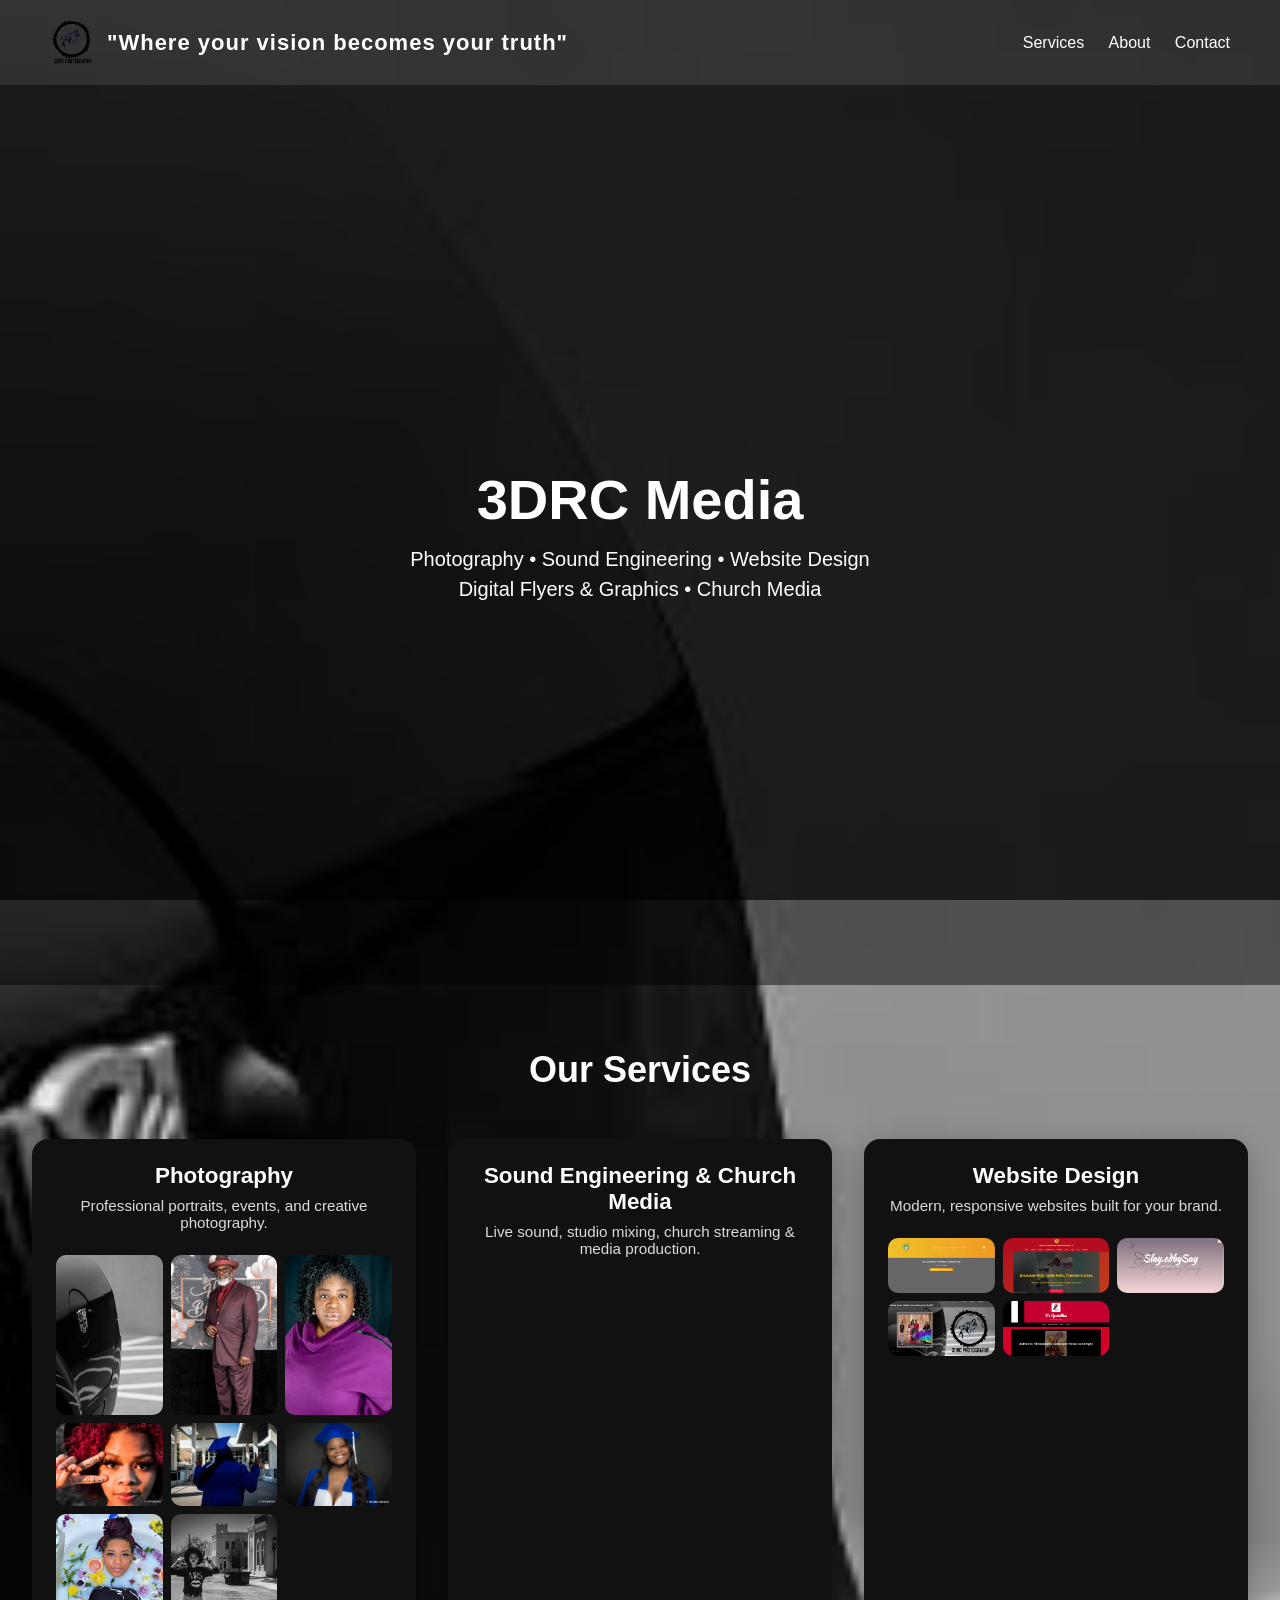
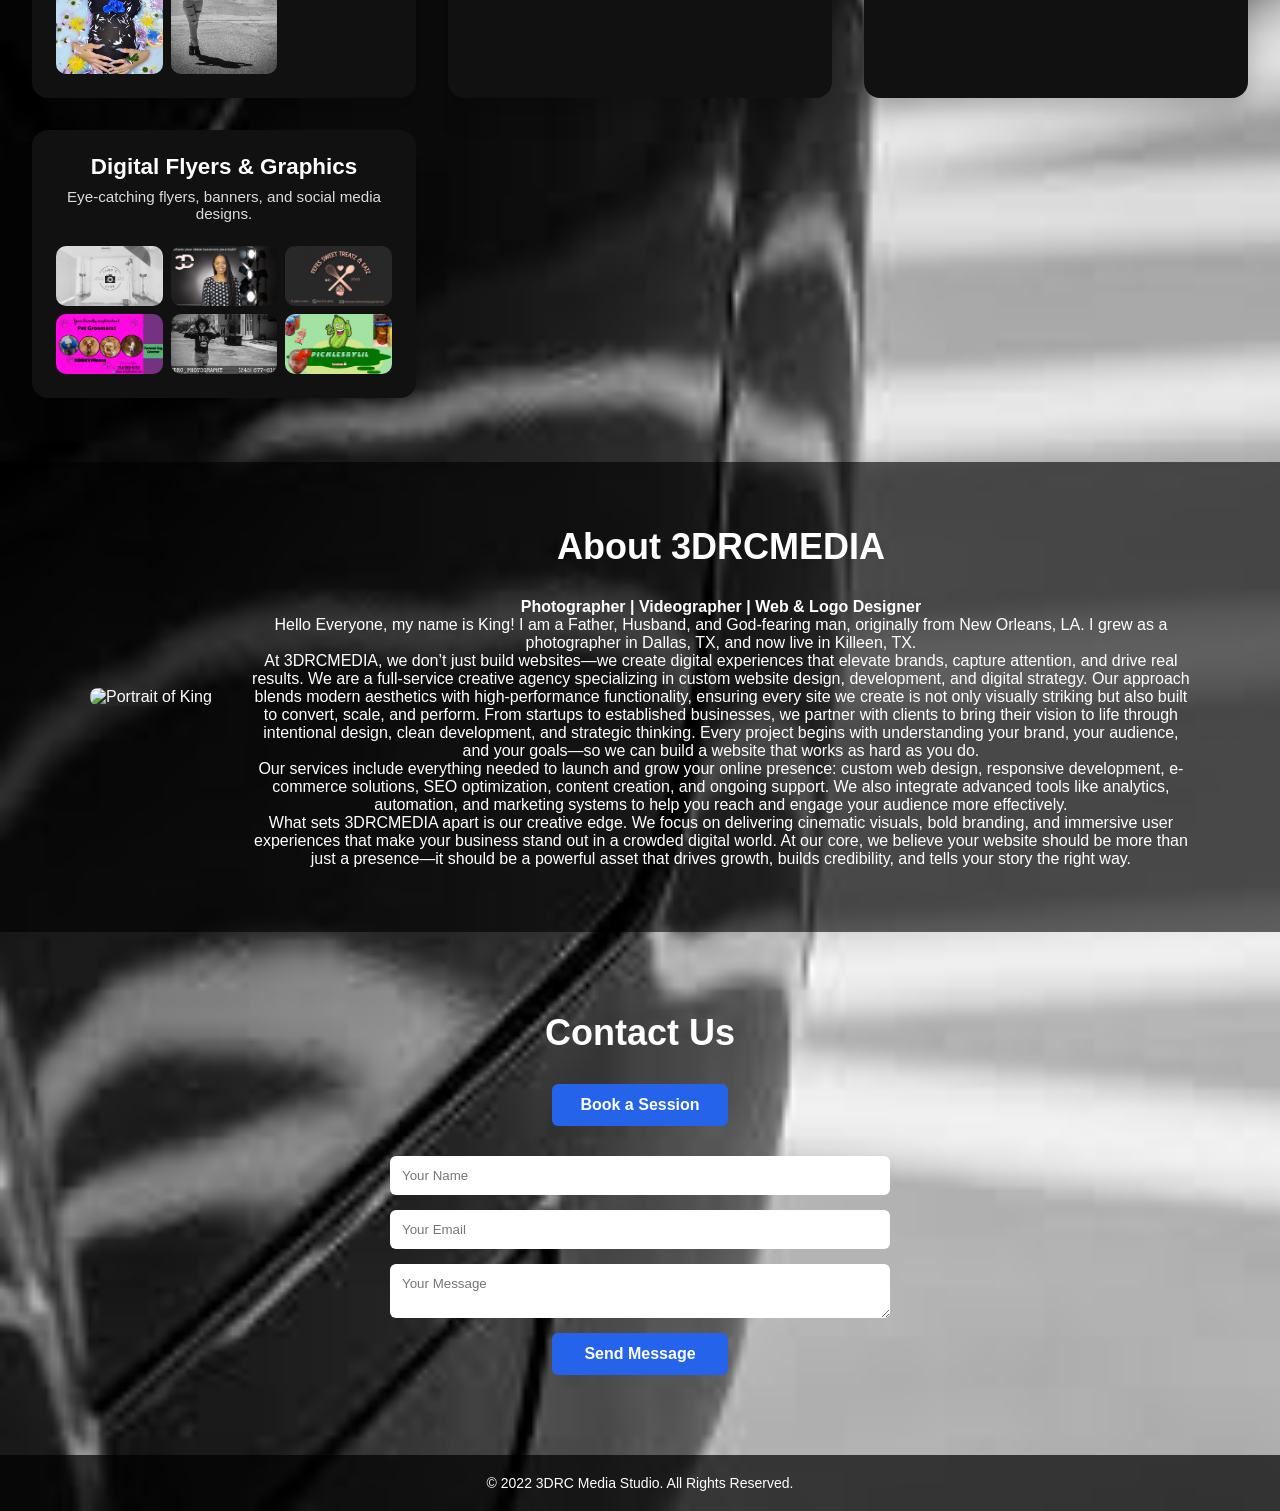
==== index.html @ e78cc1b3 "Update index.html" ====
<!DOCTYPE html>
<html lang="en">
<head>
    <meta charset="UTF-8">
    <meta name="viewport" content="width=device-width, initial-scale=1">
    <title>3DRC Media Studio</title>
    <link rel="stylesheet" href="style.css">
</head>

<!-- Image Lightbox -->
<div id="lightbox" class="lightbox">
  <span class="lightbox-close">&times;</span>
  <img id="lightbox-img" src="" alt="Expanded view">
</div>

<body>

    <!-- Overlay -->
    <div class="overlay"></div>

    <!-- Navigation -->
 <header>
    <div class="logo-container">
        <img src="logo.png" alt="3DRC Media Logo" class="logo-img">
        <span class="logo-text">"Where your vision becomes your truth"</span>
    </div>

    <nav>
        <a href="#services">Services</a>
        <a href="#about">About</a>
        <a href="#contact">Contact</a>
    </nav>
</header>

   <!-- Hero Section -->
<section class="hero">
    <video autoplay muted loop playsinline class="hero-video" preload="metadata">
        <source src="3DRC VID.mp4" type="video/mp4">
        Your browser does not support the video tag.
    </video>

    <div class="hero-overlay"></div>

    <div class="hero-content">
        <h1>3DRC Media</h1>
        <p>
            Photography • Sound Engineering • Website Design <br>
            Digital Flyers & Graphics • Church Media
        </p>
    </div>
</section>

<!-- Services -->
<section id="services" class="section">
  <h2>Our Services</h2>

  <div class="services-grid">

    <!-- Photography -->
    <div class="service-box">
      <div class="service-header">
        <h3>Photography</h3>
        <p>Professional portraits, events, and creative photography.</p>
      </div>

      <div class="image-grid">
        <img src="photo.jpg" alt="Photography Service">
        <img src="photo1.jpg" alt="Photography Service">
        <img src="photo2.jpg" alt="Photography Service">
        <img src="photo3.jpg" alt="Photography Service">
        <img src="photo4.jpg" alt="Photography Service">
        <img src="photo5.jpg" alt="Photography Service">
        <img src="photo6.JPG" alt="Photography Service">
		<img src="Photo8.jpg" alt="Photography Service">
      </div>
    </div>

    <!-- Sound Engineering & Church Media -->
    <div class="service-box">
      <div class="service-header">
        <h3>Sound Engineering & Church Media</h3>
        <p>Live sound, studio mixing, church streaming & media production.</p>
      </div>

      <div class="media-box">
        <video autoplay muted loop playsinline>
          <source src="Vid2.mp4" type="video/mp4">
        </video>
      </div>
    </div>

    <!-- Website Design -->
    <div class="service-box">
      <div class="service-header">
        <h3>Website Design</h3>
        <p>Modern, responsive websites built for your brand.</p>
      </div>

      <div class="image-grid">
        <img src="Website1.png" alt="Website Design">
        <img src="Website2.png" alt="Website Design">
        <img src="Website3.png" alt="Website Design">
        <img src="website4.png" alt="Website Design">
        <img src="website5.png" alt="Website Design">  
      </div>
    </div>

    <!-- Digital Flyers & Graphics -->
    <div class="service-box">
      <div class="service-header">
        <h3>Digital Flyers & Graphics</h3>
        <p>Eye-catching flyers, banners, and social media designs.</p>
      </div>

      <div class="image-grid">
        <img src="Digital Flyers1.png" alt="Graphic Design">
        <img src="Digital Flyers2.png" alt="Graphic Design">
        <img src="Digital Flyers3.png" alt="Graphic Design">
        <img src="Digital Flyers4.png" alt="Graphic Design">
        <img src="Digital Flyers5.jpg" alt="Graphic Design">
        <img src="pickles by lil.png" alt="Graphic Design">
      </div>
    </div>

  </div>
</section>

<!-- About -->
<section id="about" class="section dark about-section">
    <div class="about-container">
        
        <div class="about-image">
            <img src="About.JPG" alt="Portrait of King" />
        </div>

        <div class="about-text">
            <h2>About 3DRCMEDIA</h2>
            <p><strong>Photographer | Videographer | Web & Logo Designer</strong></p>

            <p>
                Hello Everyone, my name is King! I am a Father, Husband, and God-fearing man,
                originally from New Orleans, LA. I grew as a photographer in Dallas, TX, and
                now live in Killeen, TX.
            </p>

            <p>
                At 3DRCMEDIA, we don’t just build websites—we create digital experiences that elevate brands, capture attention, and drive real results.
				We are a full-service creative agency specializing in custom website design, development, and digital strategy.
				Our approach blends modern aesthetics with high-performance functionality, 
				ensuring every site we create is not only visually striking but also built to convert, scale, and perform.
				From startups to established businesses, we partner with clients to bring their vision to life through intentional design,
				clean development, and strategic thinking. Every project begins with understanding your brand, your audience,
				and your goals—so we can build a website that works as hard as you do.
            </p>

            <p>
                Our services include everything needed to launch and grow your online presence: custom web design,
				responsive development, e-commerce solutions, SEO optimization, content creation, and ongoing support.
				We also integrate advanced tools like analytics, automation, and marketing systems to help you reach and
				engage your audience more effectively.
            </p>

			<p>
				What sets 3DRCMEDIA apart is our creative edge. We focus on delivering cinematic visuals, bold branding,
				and immersive user experiences that make your business stand out in a crowded digital world.
				At our core, we believe your website should be more than just a presence—it should be a powerful asset that
				drives growth, builds credibility, and tells your story the right way.
			</p>
        </div>

    </div>
</section>

<!-- Contact -->
<section id="contact" class="section contact">
    <h2>Contact Us</h2>

    <div class="contact-cta">
        <a href="https://book.squareup.com/appointments/8m9jyjsjb2h04h/location/L7ZEB9W33T5AW/services"
           class="btn btn-blue">
            Book a Session
        </a>
    </div>

    <form action="https://formspree.io/f/xvzzgkko" method="POST" class="contact-form">
        <input type="text" name="name" placeholder="Your Name" required>
        <input type="email" name="email" placeholder="Your Email" required>
        <textarea name="message" placeholder="Your Message" required></textarea>
        <button type="submit" class="btn btn-blue submit-btn">Send Message</button>
    </form>
</section>

	
	<script>
  const lightbox = document.getElementById("lightbox");
  const lightboxImg = document.getElementById("lightbox-img");
  const closeBtn = document.querySelector(".lightbox-close");

  document.querySelectorAll(".image-grid img").forEach(img => {
    img.addEventListener("click", () => {
      lightbox.classList.add("active");
      lightboxImg.src = img.src;
    });
  });

  closeBtn.addEventListener("click", () => {
    lightbox.classList.remove("active");
  });

  lightbox.addEventListener("click", e => {
    if (e.target !== lightboxImg) {
      lightbox.classList.remove("active");
    }
  });
</script>


    <footer>
        © 2022 3DRC Media Studio. All Rights Reserved.
    </footer>

</body>
</html>
---- style.css ----
* {
    margin: 0;
    padding: 0;
    box-sizing: border-box;
    font-family: 'Arial', sans-serif;
}

body {
    background: url("photo.jpg") no-repeat center center/cover;
    color: #fff;
    min-height: 100vh;
    position: relative;
}

/* Dark overlay */
.overlay {
    position: fixed;
    inset: 0;
    background: rgba(0, 0, 0, 0.65);
    z-index: -1;
}

/* Header */
header {
    display: flex;
    justify-content: space-between;
    align-items: center;
    padding: 20px 50px;
}

.logo-container {
    display: flex;
    align-items: center;
    gap: 12px;
}

.logo-img {
    width: 45px;
    height: auto;
}

.logo-text {
    font-size: 22px;
    font-weight: bold;
    letter-spacing: 1px;
    color: #fff;
}

nav a {
    margin-left: 20px;
    color: #fff;
    text-decoration: none;
    font-size: 16px;
}

nav a:hover {
    color: #f0c040;
}

/* Hero */
.hero {
    position: relative;
    width: 100%;
    height: 100vh;
    overflow: hidden;
}

.hero-video {
    position: absolute;
    top: 50%;
    left: 50%;
    width: 75%;
    height: 80%;
    object-fit: cover;
    transform: translate(-50%, -50%);
}

/* Dark overlay for readability */
.hero-overlay {
    position: absolute;
    inset: 0;
    background: rgba(0, 0, 0, 0.45);
    z-index: 1;
}

.hero-content {
    position: relative;
    z-index: 2;
    height: 100%;
    display: flex;
    flex-direction: column;
    justify-content: center;
    align-items: center;
    text-align: center;
    color: #ffffff;
    padding: 0 20px;
}

/* Typography scaling for mobile */
.hero-content h1 {
    font-size: clamp(2rem, 5vw, 3.5rem);
    margin-bottom: 12px;
}

.hero-content p {
    font-size: clamp(1rem, 3.5vw, 1.25rem);
    line-height: 1.5;
}

/* Mobile optimization */
@media (max-width: 768px) {
    .hero {
        height: 40vh;
    }

    .hero-video {
        height: 90%;
        width: 90%;
        object-fit: cover;
    }
}


/* Sections */
.section {
    padding: 80px 50px;
    text-align: center;
}

.section h2 {
    font-size: 36px;
    margin-bottom: 30px;
}

.dark {
    background: rgba(0, 0, 0, 0.6);
}


/* Service Card */
.section {
  padding: 4rem 2rem;
}

#services h2 {
  text-align: center;
  margin-bottom: 3rem;
}

.services-grid {
  display: grid;
  grid-template-columns: repeat(auto-fit, minmax(320px, 1fr));
  gap: 2rem;
}

.service-box {
  background: #111;
  border-radius: 16px;
  padding: 1.5rem;
  box-shadow: 0 10px 30px rgba(0,0,0,0.25);
  display: flex;
  flex-direction: column;
  gap: 1.5rem;
}

.service-header h3 {
  margin: 0;
  font-size: 1.4rem;
}

.service-header p {
  margin-top: 0.5rem;
  font-size: 0.95rem;
  opacity: 0.85;
}

/* Image Grid */
.image-grid {
  display: grid;
  grid-template-columns: repeat(auto-fill, minmax(90px, 1fr));
  gap: 0.5rem;
}

.image-grid img {
  width: 100%;
  height: 100%;
  object-fit: cover;
  border-radius: 10px;
}

.service-box {
  transition: transform 0.35s ease, box-shadow 0.35s ease;
}

.service-box:hover {
  transform: translateY(-8px);
  box-shadow: 0 20px 45px rgba(0,0,0,0.45);
}
.image-grid img {
  transition: transform 0.4s ease, filter 0.4s ease;
}

.image-grid img:hover {
  transform: scale(1.08);
  filter: brightness(1.1);
}

/* Video / Media */
.media-box video {
  width: 100%;
  border-radius: 12px;
  object-fit: cover;
}

.about-container {
    display: flex;
    gap: 40px;
    align-items: center;
    max-width: 1100px;
    margin: auto;
}

.about-image img {
    width: 280px;
    border-radius: 8px;
    box-shadow: 0 10px 25px rgba(0,0,0,0.3);
}

.about-text {
    flex: 1;
}

@media (max-width: 768px) {
    .about-container {
        flex-direction: column;
        text-align: center;
    }
}

/* Contact */
.contact-cta {
    text-align: center;
    margin: 20px 0 30px;
}

.btn {
    text-decoration: none;
    font-weight: 600;
    border-radius: 6px;
    transition: all 0.3s ease;
}

.btn-blue {
    background-color: #2563eb; /* blue */
    color: #ffffff;
    padding: 12px 28px; /* medium size */
    font-size: 16px;
    display: inline-block;
}

.btn-blue:hover {
    background-color: #1e40af; /* darker blue */
    transform: translateY(-2px);
    box-shadow: 0 8px 20px rgba(37, 99, 235, 0.3);
}

form {
    max-width: 500px;
    margin: auto;
    display: flex;
    flex-direction: column;
}

input, textarea {
    padding: 12px;
    margin-bottom: 15px;
    border-radius: 6px;
    border: none;
}

button {
    padding: 12px;
    border: none;
    border-radius: 6px;
    background: #f0c040;
    font-weight: bold;
    cursor: pointer;
}
@media (min-width: 768px) {
    .contact {
        padding: 80px 20px;
    }

    .submit-btn {
        width: auto;
        align-self: center;
        padding: 12px 32px;
    }

/* Footer */
footer {
    text-align: center;
    padding: 20px;
    background: rgba(0, 0, 0, 0.7);
    font-size: 14px;
}

/* Responsive */
@media (max-width: 768px) {
    .hero h1 {
        font-size: 38px;
    }

    header {
        flex-direction: column;
    }

    nav {
        margin-top: 10px;
    }
}
/* Lightbox Overlay */
.lightbox {
  position: fixed;
  inset: 0;
  background: rgba(0, 0, 0, 0.85);
  display: flex;
  align-items: center;
  justify-content: center;
  opacity: 0;
  pointer-events: none;
  transition: opacity 0.3s ease;
  z-index: 9999;
}

/* Show Lightbox */
.lightbox.active {
  opacity: 1;
  pointer-events: auto;
}

/* Image */
.lightbox img {
  max-width: 90%;
  max-height: 90%;
  border-radius: 14px;
  box-shadow: 0 30px 60px rgba(0,0,0,0.6);
  animation: zoomIn 0.35s ease;
}

/* Close Button */
.lightbox-close {
  position: absolute;
  top: 25px;
  right: 35px;
  font-size: 2.5rem;
  color: white;
  cursor: pointer;
  user-select: none;
}

/* Animation */
@keyframes zoomIn {
  from {
    transform: scale(0.85);
    opacity: 0;
  }
  to {
    transform: scale(1);
    opacity: 1;
  }
}

/* Make images clickable */
.image-grid img {
  cursor: pointer;
}
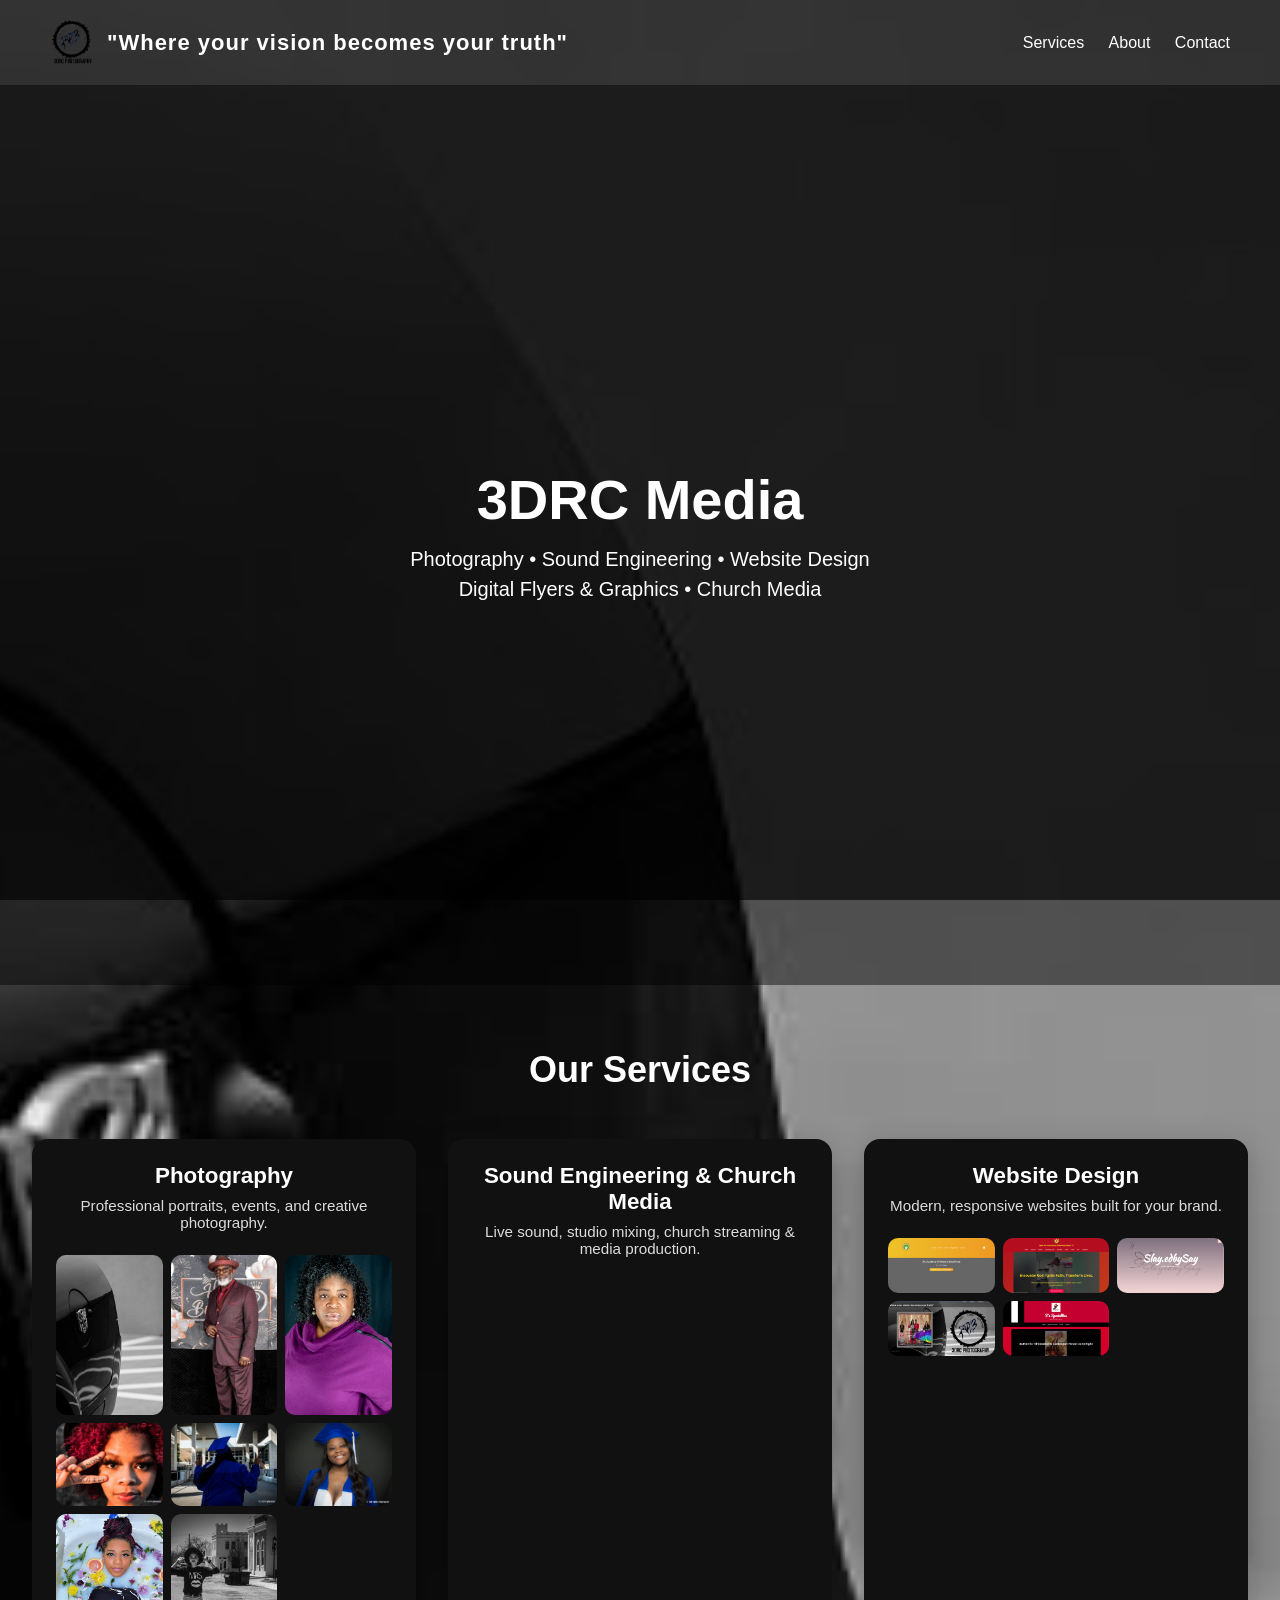
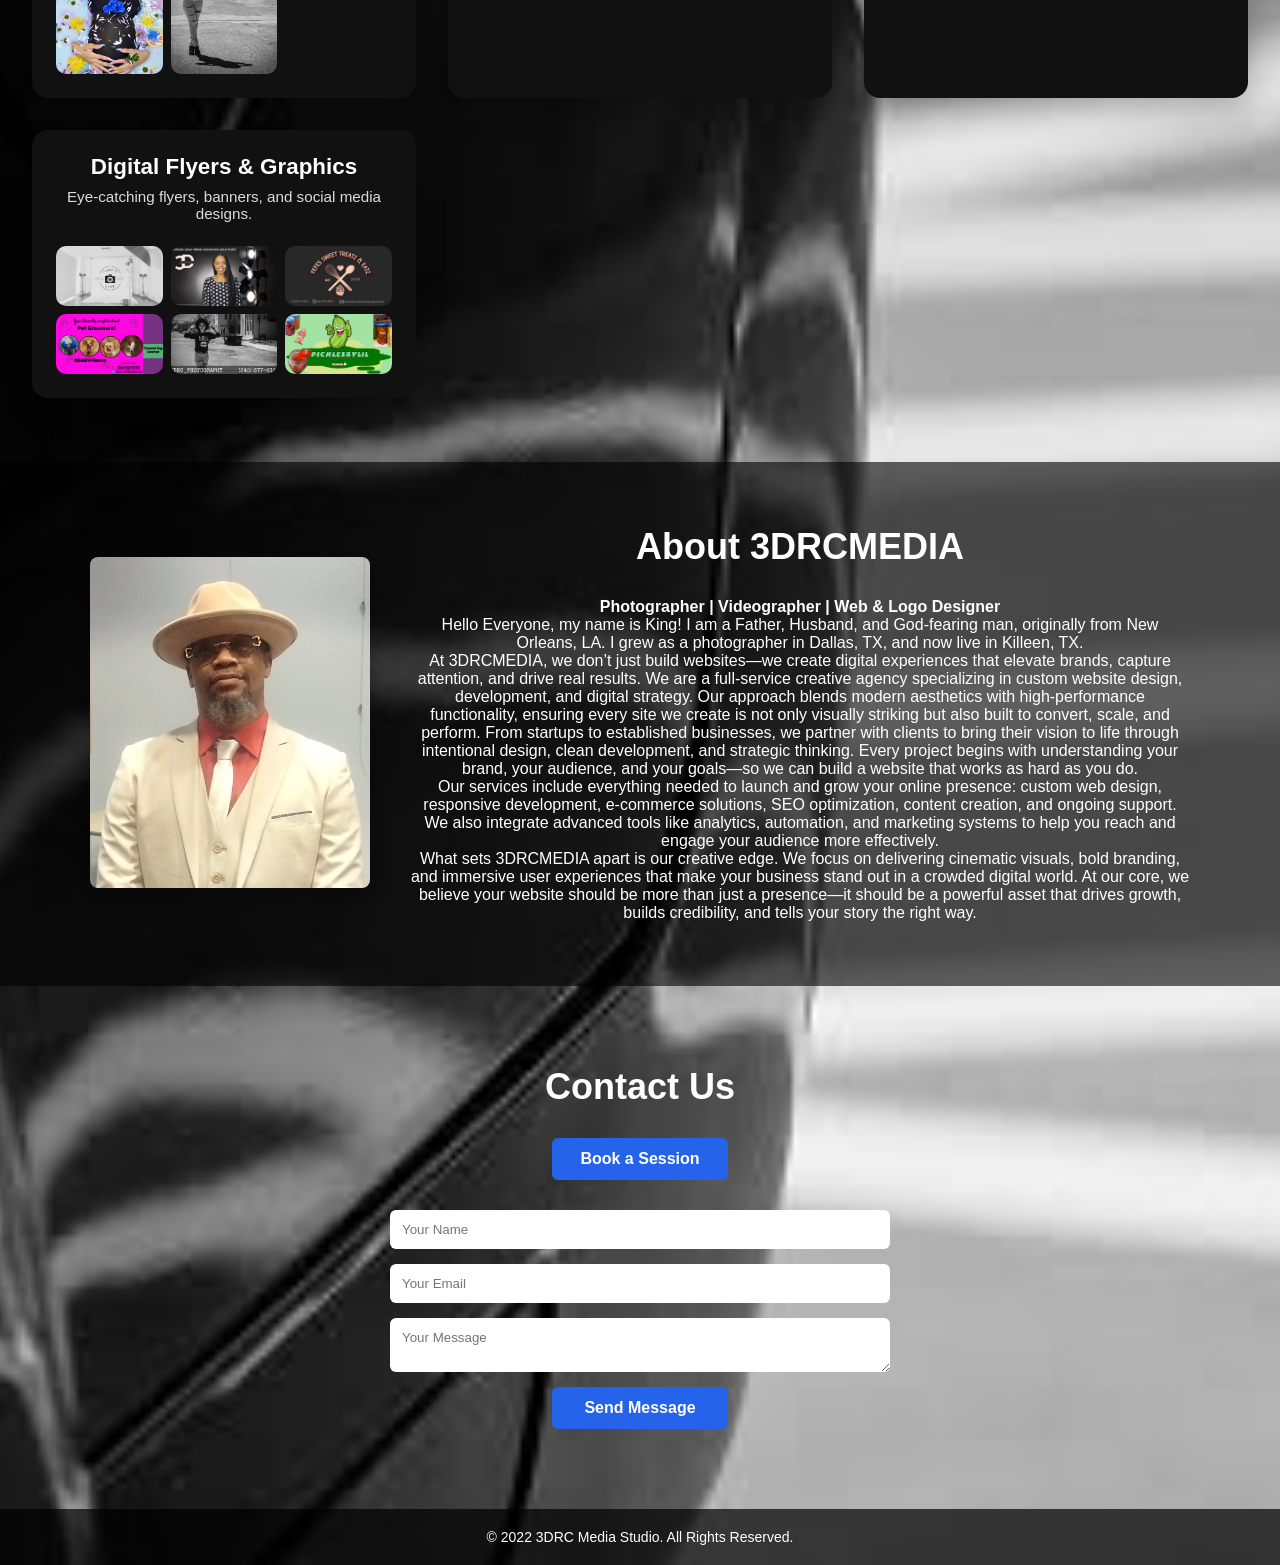
==== commit 43c71f68: "Update index.html" ====
--- a/index.html
+++ b/index.html
@@ -130,7 +130,7 @@
     <div class="about-container">
         
         <div class="about-image">
-            <img src="About.JPG" alt="Portrait of King" />
+            <img src="About.jpg" alt="Portrait of King" />
         </div>
 
         <div class="about-text">
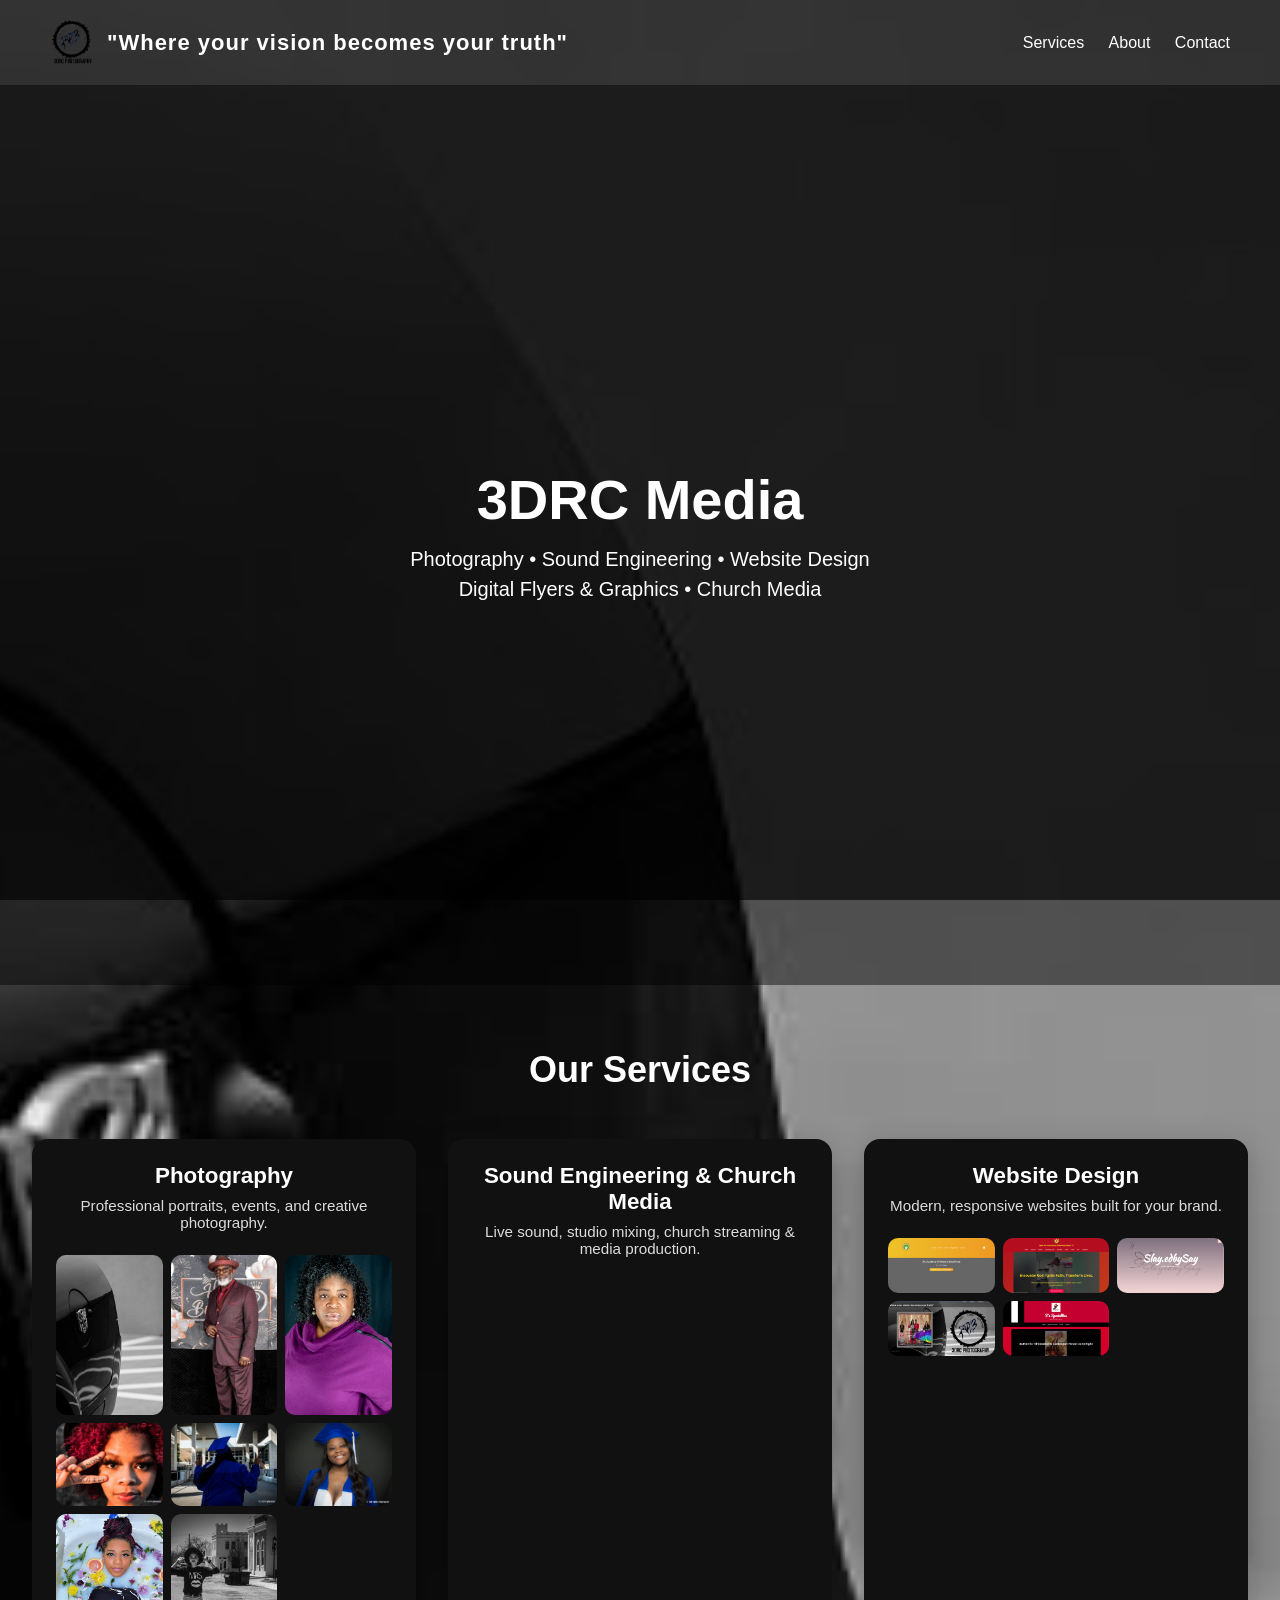
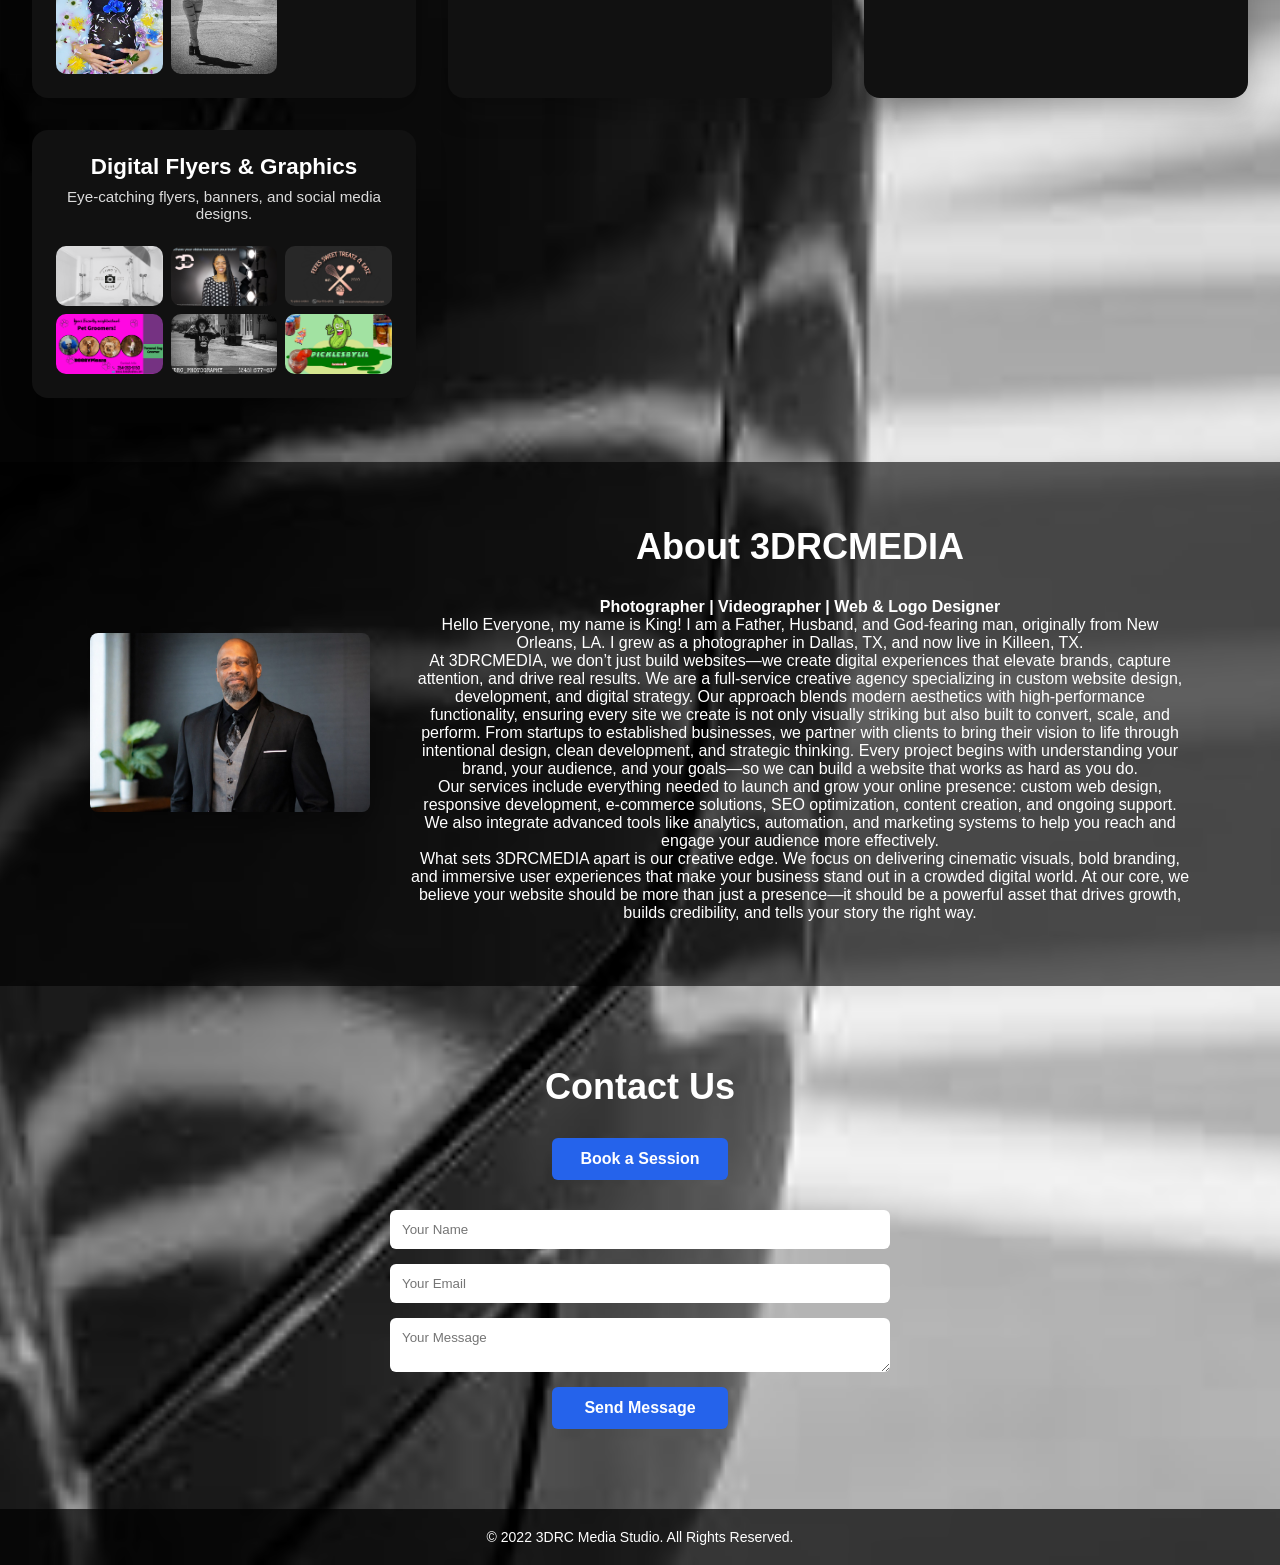
==== commit 02e1d42a: "Update index.html" ====
--- a/index.html
+++ b/index.html
@@ -130,7 +130,7 @@
     <div class="about-container">
         
         <div class="about-image">
-            <img src="About.jpg" alt="Portrait of King" />
+            <img src="About.jpg" alt="Portrait" />
         </div>
 
         <div class="about-text">
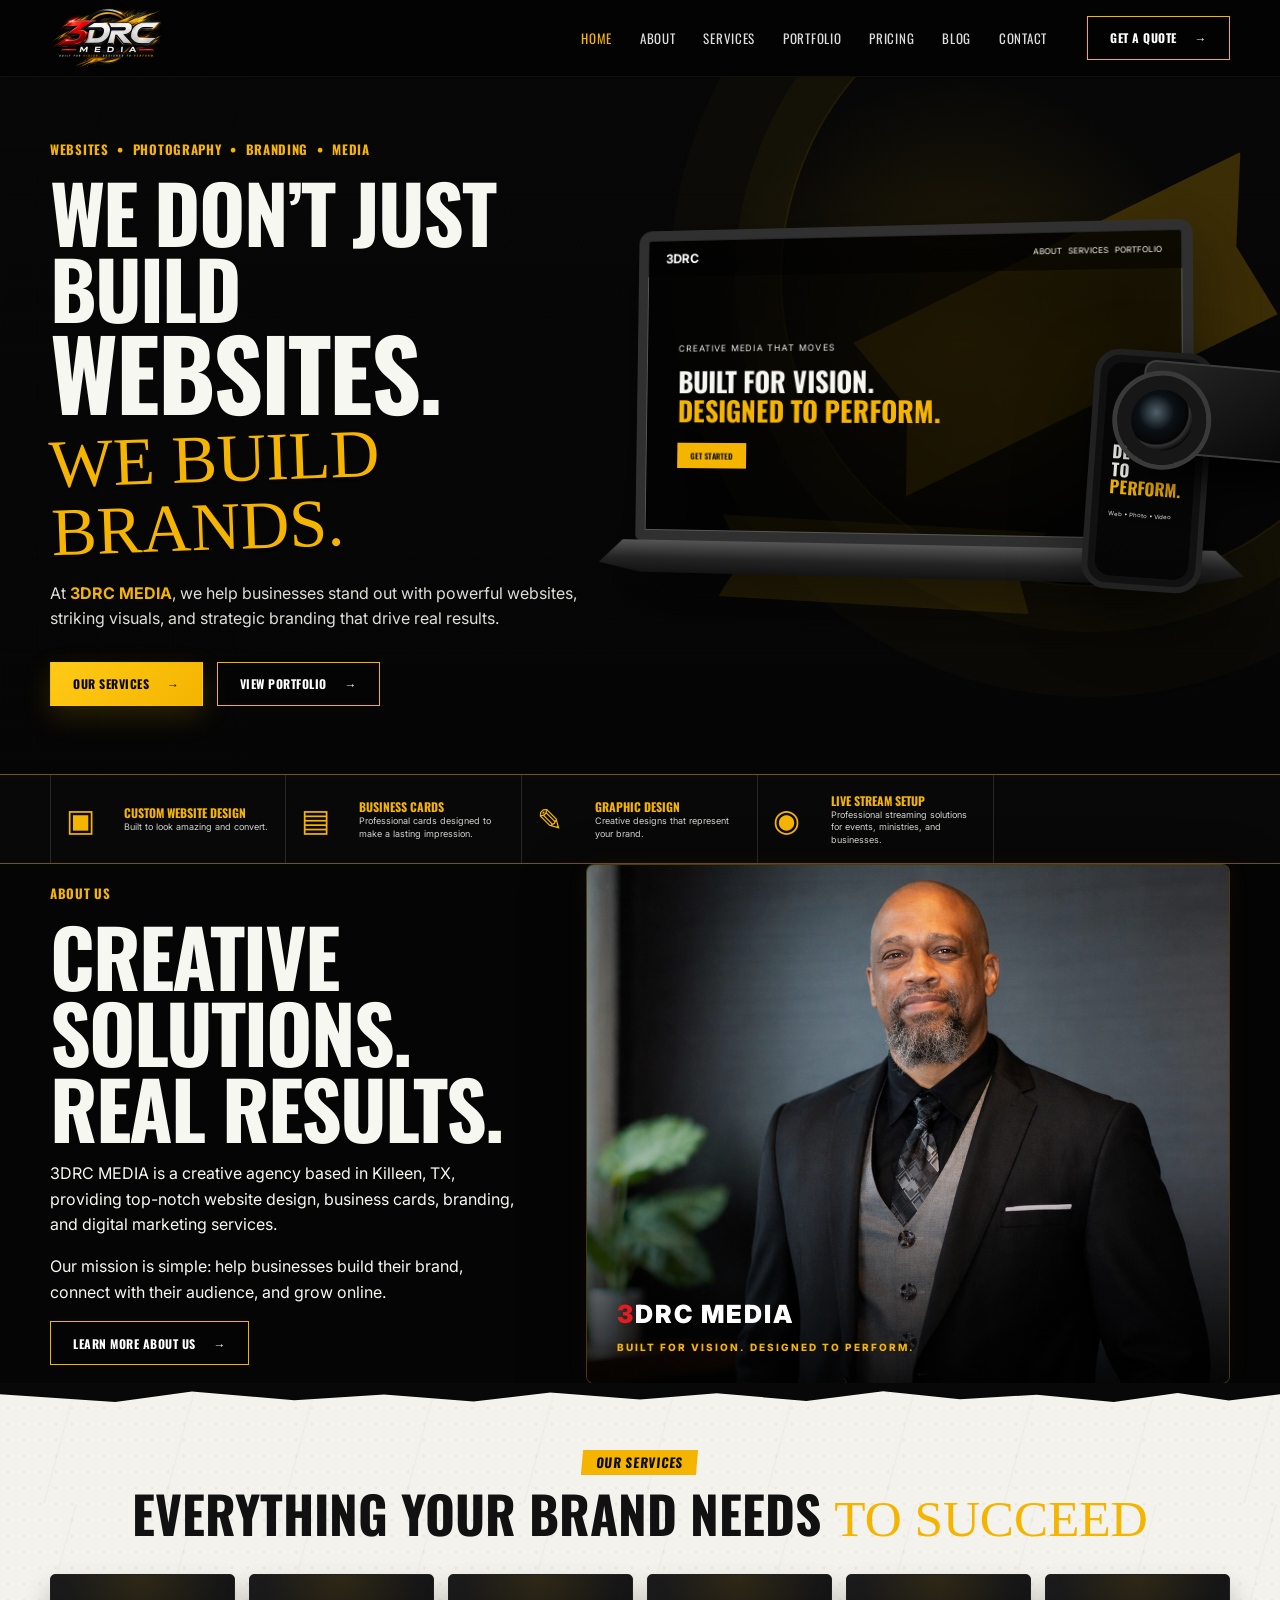
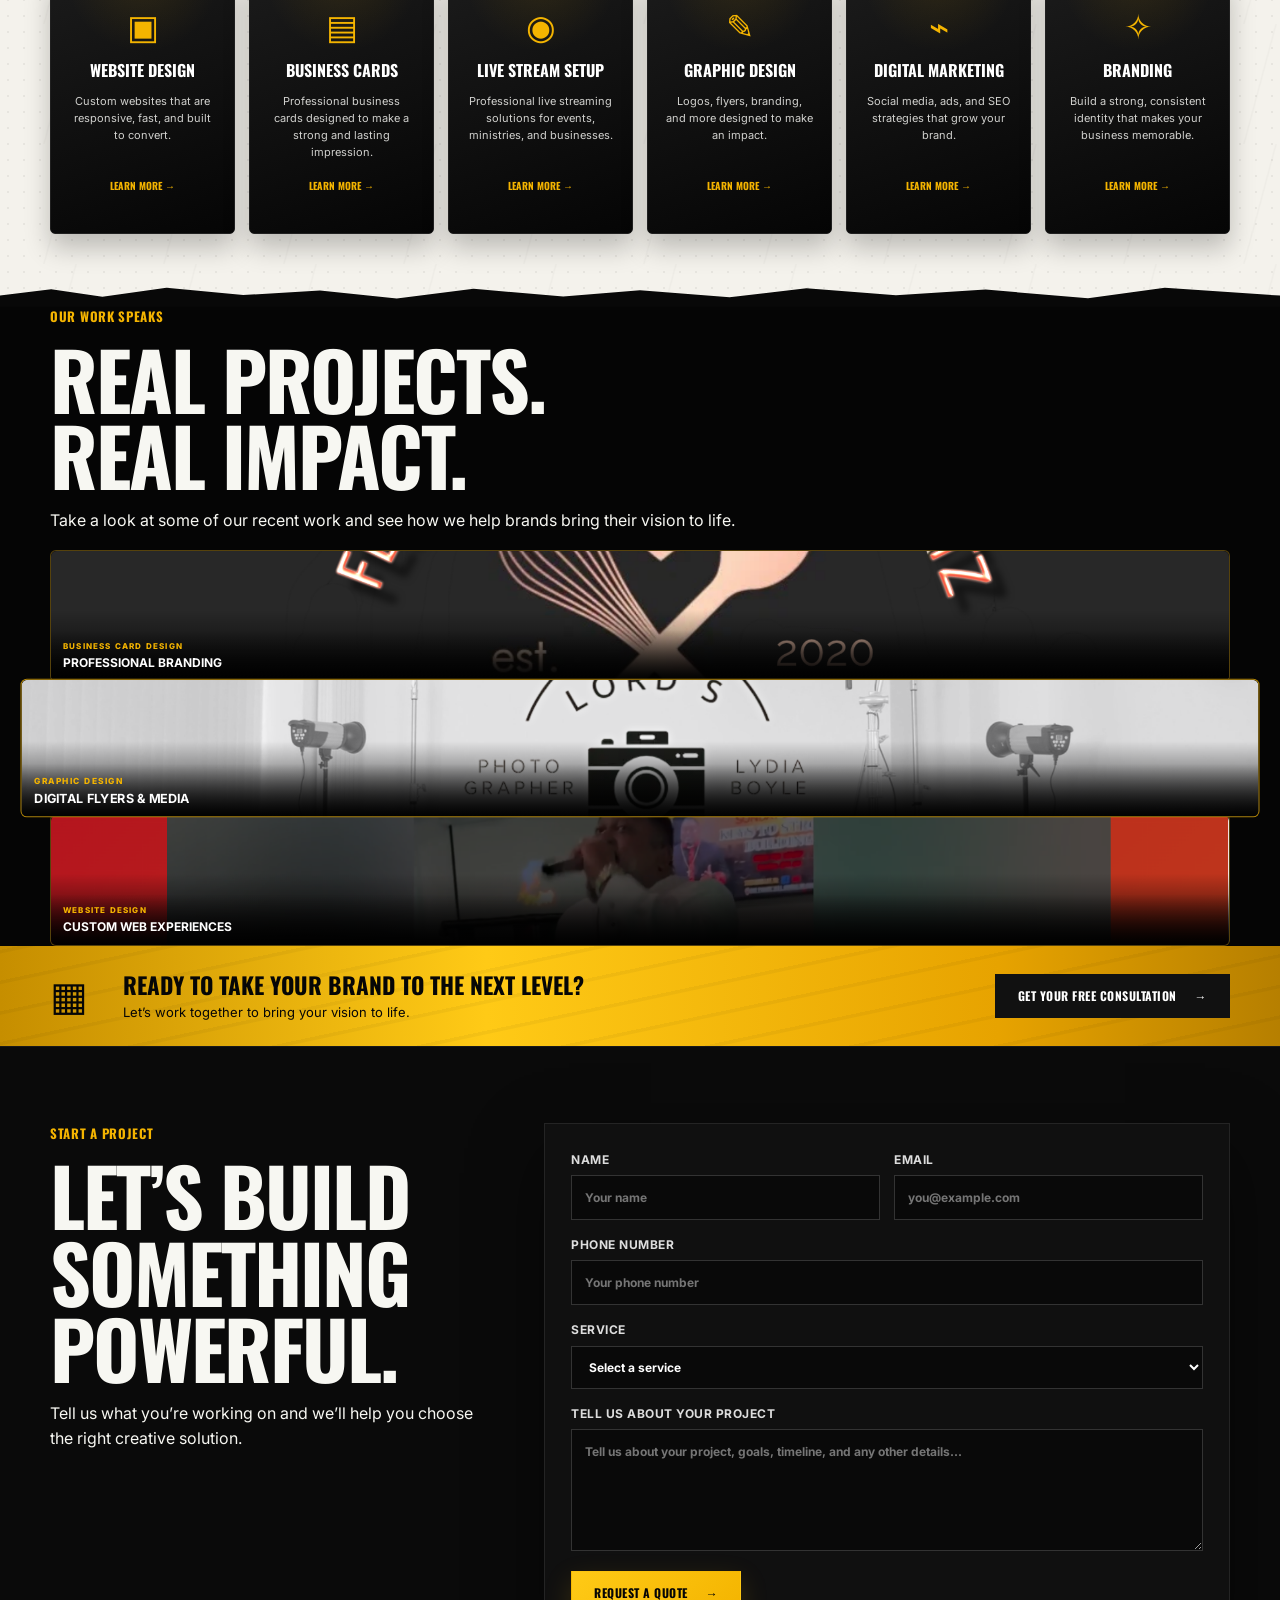
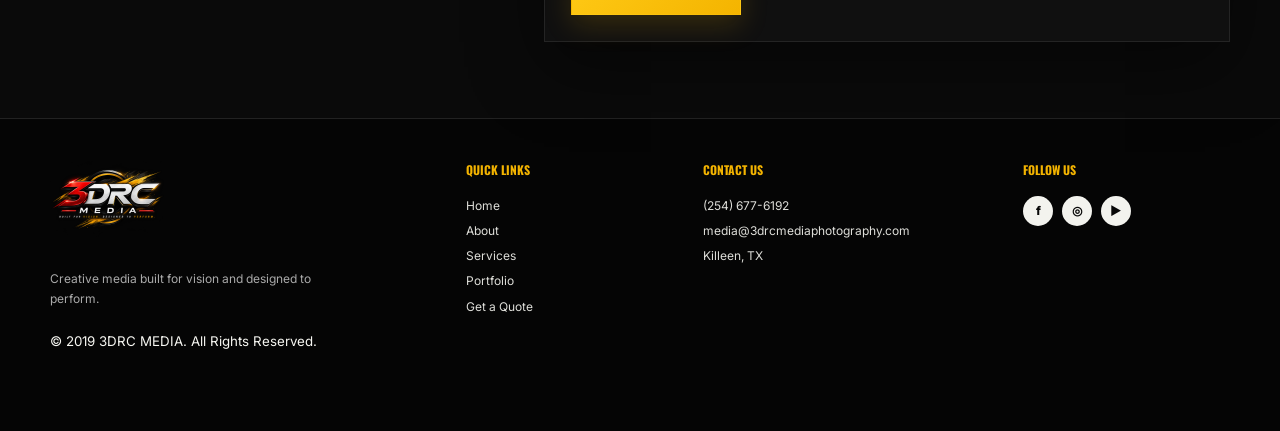
==== commit 48e3a4bb: "Add files via upload" ====
--- a/index.html
+++ b/index.html
@@ -1,228 +1,531 @@
-<!DOCTYPE html>
-<html lang="en">
-<head>
-    <meta charset="UTF-8">
-    <meta name="viewport" content="width=device-width, initial-scale=1">
-    <title>3DRC Media Studio</title>
-    <link rel="stylesheet" href="style.css">
-</head>
-
-<!-- Image Lightbox -->
-<div id="lightbox" class="lightbox">
-  <span class="lightbox-close">&times;</span>
-  <img id="lightbox-img" src="" alt="Expanded view">
-</div>
-
-<body>
-
-    <!-- Overlay -->
-    <div class="overlay"></div>
-
-    <!-- Navigation -->
- <header>
-    <div class="logo-container">
-        <img src="logo.png" alt="3DRC Media Logo" class="logo-img">
-        <span class="logo-text">"Where your vision becomes your truth"</span>
-    </div>
-
-    <nav>
-        <a href="#services">Services</a>
-        <a href="#about">About</a>
-        <a href="#contact">Contact</a>
-    </nav>
-</header>
-
-   <!-- Hero Section -->
-<section class="hero">
-    <video autoplay muted loop playsinline class="hero-video" preload="metadata">
-        <source src="3DRC VID.mp4" type="video/mp4">
-        Your browser does not support the video tag.
-    </video>
-
-    <div class="hero-overlay"></div>
-
-    <div class="hero-content">
-        <h1>3DRC Media</h1>
-        <p>
-            Photography • Sound Engineering • Website Design <br>
-            Digital Flyers & Graphics • Church Media
-        </p>
-    </div>
-</section>
-
-<!-- Services -->
-<section id="services" class="section">
-  <h2>Our Services</h2>
-
-  <div class="services-grid">
-
-    <!-- Photography -->
-    <div class="service-box">
-      <div class="service-header">
-        <h3>Photography</h3>
-        <p>Professional portraits, events, and creative photography.</p>
-      </div>
-
-      <div class="image-grid">
-        <img src="photo.jpg" alt="Photography Service">
-        <img src="photo1.jpg" alt="Photography Service">
-        <img src="photo2.jpg" alt="Photography Service">
-        <img src="photo3.jpg" alt="Photography Service">
-        <img src="photo4.jpg" alt="Photography Service">
-        <img src="photo5.jpg" alt="Photography Service">
-        <img src="photo6.JPG" alt="Photography Service">
-		<img src="Photo8.jpg" alt="Photography Service">
-      </div>
-    </div>
-
-    <!-- Sound Engineering & Church Media -->
-    <div class="service-box">
-      <div class="service-header">
-        <h3>Sound Engineering & Church Media</h3>
-        <p>Live sound, studio mixing, church streaming & media production.</p>
-      </div>
-
-      <div class="media-box">
-        <video autoplay muted loop playsinline>
-          <source src="Vid2.mp4" type="video/mp4">
-        </video>
-      </div>
-    </div>
-
-    <!-- Website Design -->
-    <div class="service-box">
-      <div class="service-header">
-        <h3>Website Design</h3>
-        <p>Modern, responsive websites built for your brand.</p>
-      </div>
-
-      <div class="image-grid">
-        <img src="Website1.png" alt="Website Design">
-        <img src="Website2.png" alt="Website Design">
-        <img src="Website3.png" alt="Website Design">
-        <img src="website4.png" alt="Website Design">
-        <img src="website5.png" alt="Website Design">  
-      </div>
-    </div>
-
-    <!-- Digital Flyers & Graphics -->
-    <div class="service-box">
-      <div class="service-header">
-        <h3>Digital Flyers & Graphics</h3>
-        <p>Eye-catching flyers, banners, and social media designs.</p>
-      </div>
-
-      <div class="image-grid">
-        <img src="Digital Flyers1.png" alt="Graphic Design">
-        <img src="Digital Flyers2.png" alt="Graphic Design">
-        <img src="Digital Flyers3.png" alt="Graphic Design">
-        <img src="Digital Flyers4.png" alt="Graphic Design">
-        <img src="Digital Flyers5.jpg" alt="Graphic Design">
-        <img src="pickles by lil.png" alt="Graphic Design">
-      </div>
-    </div>
-
-  </div>
-</section>
-
-<!-- About -->
-<section id="about" class="section dark about-section">
-    <div class="about-container">
-        
-        <div class="about-image">
-            <img src="About.jpg" alt="Portrait" />
-        </div>
-
-        <div class="about-text">
-            <h2>About 3DRCMEDIA</h2>
-            <p><strong>Photographer | Videographer | Web & Logo Designer</strong></p>
-
-            <p>
-                Hello Everyone, my name is King! I am a Father, Husband, and God-fearing man,
-                originally from New Orleans, LA. I grew as a photographer in Dallas, TX, and
-                now live in Killeen, TX.
-            </p>
-
-            <p>
-                At 3DRCMEDIA, we don’t just build websites—we create digital experiences that elevate brands, capture attention, and drive real results.
-				We are a full-service creative agency specializing in custom website design, development, and digital strategy.
-				Our approach blends modern aesthetics with high-performance functionality, 
-				ensuring every site we create is not only visually striking but also built to convert, scale, and perform.
-				From startups to established businesses, we partner with clients to bring their vision to life through intentional design,
-				clean development, and strategic thinking. Every project begins with understanding your brand, your audience,
-				and your goals—so we can build a website that works as hard as you do.
-            </p>
-
-            <p>
-                Our services include everything needed to launch and grow your online presence: custom web design,
-				responsive development, e-commerce solutions, SEO optimization, content creation, and ongoing support.
-				We also integrate advanced tools like analytics, automation, and marketing systems to help you reach and
-				engage your audience more effectively.
-            </p>
-
-			<p>
-				What sets 3DRCMEDIA apart is our creative edge. We focus on delivering cinematic visuals, bold branding,
-				and immersive user experiences that make your business stand out in a crowded digital world.
-				At our core, we believe your website should be more than just a presence—it should be a powerful asset that
-				drives growth, builds credibility, and tells your story the right way.
-			</p>
-        </div>
-
-    </div>
-</section>
-
-<!-- Contact -->
-<section id="contact" class="section contact">
-    <h2>Contact Us</h2>
-
-    <div class="contact-cta">
-        <a href="https://book.squareup.com/appointments/8m9jyjsjb2h04h/location/L7ZEB9W33T5AW/services"
-           class="btn btn-blue">
-            Book a Session
-        </a>
-    </div>
-
-    <form action="https://formspree.io/f/xvzzgkko" method="POST" class="contact-form">
-        <input type="text" name="name" placeholder="Your Name" required>
-        <input type="email" name="email" placeholder="Your Email" required>
-        <textarea name="message" placeholder="Your Message" required></textarea>
-        <button type="submit" class="btn btn-blue submit-btn">Send Message</button>
-    </form>
-</section>
-
-	
-	<script>
-  const lightbox = document.getElementById("lightbox");
-  const lightboxImg = document.getElementById("lightbox-img");
-  const closeBtn = document.querySelector(".lightbox-close");
-
-  document.querySelectorAll(".image-grid img").forEach(img => {
-    img.addEventListener("click", () => {
-      lightbox.classList.add("active");
-      lightboxImg.src = img.src;
-    });
-  });
-
-  closeBtn.addEventListener("click", () => {
-    lightbox.classList.remove("active");
-  });
-
-  lightbox.addEventListener("click", e => {
-    if (e.target !== lightboxImg) {
-      lightbox.classList.remove("active");
-    }
-  });
-</script>
-
-
-    <footer>
-        © 2022 3DRC Media Studio. All Rights Reserved.
-    </footer>
-
-</body>
-</html>
-
-
-
-
-
+<!DOCTYPE html>
+<html lang="en">
+<head>
+  <meta charset="UTF-8" />
+  <meta name="viewport" content="width=device-width, initial-scale=1.0" />
+  <meta name="description" content="3DRC Media — Website Design, Photography, Videography, Branding, Graphic Design and Digital Marketing in Killeen, Texas." />
+  <title>3DRC Media | Creative Solutions. Real Results.</title>
+  <link rel="preconnect" href="https://fonts.googleapis.com">
+  <link rel="preconnect" href="https://fonts.gstatic.com" crossorigin>
+  <link href="https://fonts.googleapis.com/css2?family=Inter:wght@400;500;600;700;800&family=Oswald:wght@500;600;700&family=Permanent+Marker&display=swap" rel="stylesheet">
+  <link rel="stylesheet" href="style.css" />
+</head>
+<body>
+  <header class="site-header" id="top">
+    <div class="container nav-wrap">
+      <a class="brand" href="#top" aria-label="3DRC Media Home">
+        <img class="brand-logo" src="3drc-logo.png" alt="3DRC Media — Built for Vision. Designed to Perform.">
+      </a>
+
+      <button class="menu-toggle" aria-label="Toggle navigation" aria-expanded="false">
+        <span></span><span></span><span></span>
+      </button>
+
+      <nav class="main-nav" aria-label="Primary navigation">
+        <a class="active" href="#top">Home</a>
+        <a href="#about">About</a>
+        <a href="#services">Services</a>
+        <a href="#portfolio">Portfolio</a>
+        <a href="#pricing">Pricing</a>
+        <a href="#blog">Blog</a>
+        <a href="#contact">Contact</a>
+      </nav>
+
+      <a class="btn btn-outline nav-cta" href="#contact">Get a Quote <span>→</span></a>
+    </div>
+  </header>
+
+  <main>
+    <section class="hero">
+      <div class="hero-noise"></div>
+      <div class="container hero-grid">
+        <div class="hero-copy">
+          <div class="eyebrow">Websites <span>•</span> Photography <span>•</span> Branding <span>•</span> Media</div>
+          <h1>We Don’t Just Build <span>Websites.</span></h1>
+          <div class="script-heading">We Build Brands.</div>
+          <p>At <strong>3DRC MEDIA</strong>, we help businesses stand out with powerful websites, striking visuals, and strategic branding that drive real results.</p>
+          <div class="hero-actions">
+            <a class="btn btn-gold" href="#services">Our Services <span>→</span></a>
+            <a class="btn btn-outline" href="#portfolio">View Portfolio <span>→</span></a>
+          </div>
+        </div>
+
+        <div class="hero-showcase" aria-label="3DRC media website mockup">
+          <div class="gold-splash splash-one"></div>
+          <div class="gold-splash splash-two"></div>
+          <div class="device laptop">
+            <div class="screen">
+              <div class="screen-nav"><b>3DRC</b><span>About &nbsp; Services &nbsp; Portfolio</span></div>
+              <div class="screen-copy">
+                <small>CREATIVE MEDIA THAT MOVES</small>
+                <strong>BUILT FOR VISION.<br><em>DESIGNED TO PERFORM.</em></strong>
+                <a href="#contact">GET STARTED</a>
+              </div>
+            </div>
+            <div class="keyboard"></div>
+          </div>
+          <div class="device phone">
+            <div class="phone-screen">
+              <small>3DRC MEDIA</small>
+              <strong>DESIGNED<br>TO <em>PERFORM.</em></strong>
+              <span>Web • Photo • Video</span>
+            </div>
+          </div>
+          <div class="camera-shape" aria-hidden="true">
+            <div class="camera-body"></div>
+            <div class="camera-lens"></div>
+          </div>
+        </div>
+      </div>
+    </section>
+
+    <section class="service-strip" aria-label="Core services">
+  <div class="container strip-grid">
+
+    <div class="strip-item">
+      <span class="icon">▣</span>
+      <div>
+        <strong>Custom Website Design</strong>
+        <small>Built to look amazing and convert.</small>
+      </div>
+    </div>
+
+    <div class="strip-item">
+      <span class="icon">▤</span>
+      <div>
+        <strong>Business Cards</strong>
+        <small>Professional cards designed to make a lasting impression.</small>
+      </div>
+    </div>
+
+    <div class="strip-item">
+      <span class="icon">✎</span>
+      <div>
+        <strong>Graphic Design</strong>
+        <small>Creative designs that represent your brand.</small>
+      </div>
+    </div>
+
+    <div class="strip-item">
+      <span class="icon">◉</span>
+      <div>
+        <strong>Live Stream Setup</strong>
+        <small>Professional streaming solutions for events, ministries, and businesses.</small>
+      </div>
+    </div>
+
+  </div>
+</section>
+
+    <section class="about section-dark" id="about">
+  <div class="container about-grid">
+
+    <div class="about-copy">
+      <div class="section-kicker">About Us</div>
+
+      <h2>
+        Creative Solutions.<br>
+        <span>Real Results.</span>
+      </h2>
+
+      <p>
+        3DRC MEDIA is a creative agency based in Killeen, TX,
+        providing top-notch website design, business cards,
+        branding, and digital marketing services.
+      </p>
+
+      <p>
+        Our mission is simple: help businesses build their brand,
+        connect with their audience, and grow online.
+      </p>
+
+      <a class="btn btn-outline" href="#contact">
+        Learn More About Us <span>→</span>
+      </a>
+    </div>
+
+    <div class="studio-card">
+      <img
+        src="About.jpg"
+        alt="3DRC Media"
+        class="about-image"
+      >
+
+      <div class="studio-overlay"></div>
+
+      <div class="about-image-badge">
+        <span>3DRC MEDIA</span>
+        <small>BUILT FOR VISION. DESIGNED TO PERFORM.</small>
+      </div>
+    </div>
+
+  </div>
+</section>
+
+   <section class="services paper-section" id="services">
+  <div class="container">
+
+    <div class="section-heading center">
+      <div class="section-kicker gold-tab">Our Services</div>
+      <h2>Everything Your Brand Needs <span>To Succeed</span></h2>
+    </div>
+
+    <div class="service-cards">
+
+      <article class="service-card">
+        <div class="service-icon">▣</div>
+        <h3>Website Design</h3>
+        <p>Custom websites that are responsive, fast, and built to convert.</p>
+        <a href="#contact">Learn More →</a>
+      </article>
+
+      <article class="service-card">
+        <div class="service-icon">▤</div>
+        <h3>Business Cards</h3>
+        <p>Professional business cards designed to make a strong and lasting impression.</p>
+        <a href="#contact">Learn More →</a>
+      </article>
+
+      <article class="service-card">
+        <div class="service-icon">◉</div>
+        <h3>Live Stream Setup</h3>
+        <p>Professional live streaming solutions for events, ministries, and businesses.</p>
+        <a href="#contact">Learn More →</a>
+      </article>
+
+      <article class="service-card">
+        <div class="service-icon">✎</div>
+        <h3>Graphic Design</h3>
+        <p>Logos, flyers, branding, and more designed to make an impact.</p>
+        <a href="#contact">Learn More →</a>
+      </article>
+
+      <article class="service-card">
+        <div class="service-icon">⌁</div>
+        <h3>Digital Marketing</h3>
+        <p>Social media, ads, and SEO strategies that grow your brand.</p>
+        <a href="#contact">Learn More →</a>
+      </article>
+
+      <article class="service-card">
+        <div class="service-icon">✧</div>
+        <h3>Branding</h3>
+        <p>Build a strong, consistent identity that makes your business memorable.</p>
+        <a href="#contact">Learn More →</a>
+      </article>
+
+    </div>
+  </div>
+</section>
+
+   <section class="portfolio section-dark" id="portfolio">
+  <div class="container portfolio-grid">
+
+    <div class="portfolio-copy">
+      <div class="section-kicker">Our Work Speaks</div>
+
+      <h2>
+        Real Projects.<br>
+        <span>Real Impact.</span>
+      </h2>
+
+      <p>
+        Take a look at some of our recent work and see how we help
+        brands bring their vision to life.
+      </p>
+    </div>
+
+    <div class="portfolio-showcase" aria-label="3DRC Media portfolio previews">
+
+      <!-- Business Card Design -->
+      <article class="portfolio-project">
+        <div class="portfolio-image">
+          <img
+            src="Business Cards.png"
+            alt="Sweet Treatz & Eatz business card design by 3DRC Media"
+            class="portfolio-clickable"
+          >
+          <div class="view-overlay">
+            <span>VIEW PROJECT +</span>
+          </div>
+        </div>
+
+        <div class="portfolio-label">
+          <span>BUSINESS CARD DESIGN</span>
+          <strong>Professional Branding</strong>
+        </div>
+      </article>
+
+      <!-- Digital Flyer Design -->
+      <article class="portfolio-project featured-project">
+        <div class="portfolio-image">
+          <img
+            src="Digital Flyers1.png"
+            alt="The Lord's Lens digital graphic design by 3DRC Media"
+            class="portfolio-clickable"
+          >
+          <div class="view-overlay">
+            <span>VIEW PROJECT +</span>
+          </div>
+        </div>
+
+        <div class="portfolio-label">
+          <span>GRAPHIC DESIGN</span>
+          <strong>Digital Flyers & Media</strong>
+        </div>
+      </article>
+
+      <!-- Website Design -->
+      <article class="portfolio-project">
+        <div class="portfolio-image">
+          <img
+            src="Website2.png"
+            alt="Open Fire International Fellowship website design by 3DRC Media"
+            class="portfolio-clickable"
+          >
+          <div class="view-overlay">
+            <span>VIEW PROJECT +</span>
+          </div>
+        </div>
+
+        <div class="portfolio-label">
+          <span>WEBSITE DESIGN</span>
+          <strong>Custom Web Experiences</strong>
+        </div>
+      </article>
+
+    </div>
+  </div>
+</section>
+
+
+<!-- PORTFOLIO LIGHTBOX -->
+<div class="portfolio-lightbox" id="portfolioLightbox">
+
+  <button
+    class="lightbox-close"
+    id="lightboxClose"
+    aria-label="Close project"
+  >
+    &times;
+  </button>
+
+  <div class="lightbox-content">
+    <img
+      src=""
+      alt=""
+      id="lightboxImage"
+    >
+
+    <div class="lightbox-caption" id="lightboxCaption"></div>
+  </div>
+
+</div>
+</section>
+
+    <section class="cta-band" id="pricing">
+      <div class="container cta-inner">
+        <div class="cta-icon">▦</div>
+        <div>
+          <h2>Ready to Take Your Brand to the Next Level?</h2>
+          <p>Let’s work together to bring your vision to life.</p>
+        </div>
+        <a class="btn btn-dark" href="#contact">Get Your Free Consultation <span>→</span></a>
+      </div>
+    </section>
+
+<section class="contact-section" id="contact">
+  <div class="container contact-grid">
+
+    <div>
+      <div class="section-kicker">Start a Project</div>
+      <h2>Let’s Build Something <span>Powerful.</span></h2>
+      <p>
+        Tell us what you’re working on and we’ll help you choose
+        the right creative solution.
+      </p>
+    </div>
+
+    <form
+      class="contact-form"
+      action="https://formspree.io/f/xwvwqzql"
+      method="POST"
+    >
+
+      <div class="form-row">
+
+        <label>
+          Name
+          <input
+            type="text"
+            name="name"
+            placeholder="Your name"
+            required
+          >
+        </label>
+
+        <label>
+          Email
+          <input
+            type="email"
+            name="email"
+            placeholder="you@example.com"
+            required
+          >
+        </label>
+
+      </div>
+
+      <label>
+        Phone Number
+        <input
+          type="tel"
+          name="phone"
+          placeholder="Your phone number"
+        >
+      </label>
+
+      <label>
+        Service
+        <select name="service" required>
+          <option value="" disabled selected>Select a service</option>
+          <option value="Website Design">Website Design</option>
+          <option value="Business Cards">Business Cards</option>
+          <option value="Live Stream Setup">Live Stream Setup</option>
+          <option value="Graphic Design">Graphic Design</option>
+          <option value="Digital Marketing">Digital Marketing</option>
+          <option value="Branding">Branding</option>
+          <option value="Other">Other</option>
+        </select>
+      </label>
+
+      <label>
+        Tell us about your project
+        <textarea
+          name="message"
+          rows="5"
+          placeholder="Tell us about your project, goals, timeline, and any other details..."
+          required
+        ></textarea>
+      </label>
+
+      <input
+        type="hidden"
+        name="_subject"
+        value="New 3DRC Media Website Inquiry"
+      >
+
+      <button class="btn btn-gold" type="submit">
+        Request a Quote <span>→</span>
+      </button>
+
+    </form>
+
+  </div>
+</section>
+  </main>
+
+  <footer class="site-footer" id="blog">
+    <div class="container footer-grid">
+      <div class="footer-brand">
+        <a class="brand" href="#top" aria-label="3DRC Media Home"><img class="brand-logo" src="3drc-logo.png" alt="3DRC Media — Built for Vision. Designed to Perform."></a>
+        <p>Creative media built for vision and designed to perform.</p>
+        <small>© 2019 3DRC MEDIA. All Rights Reserved.</small>
+      </div>
+      <div><h4>Quick Links</h4><a href="#top">Home</a><a href="#about">About</a><a href="#services">Services</a><a href="#portfolio">Portfolio</a><a href="#contact">Get a Quote</a></div>
+      <div><h4>Contact Us</h4><a href="tel:+1256776192">(254) 677-6192</a><a href="mailto:media@3drcmediaphotography.com">media@3drcmediaphotography.com</a><span>Killeen, TX</span></div>
+      <div><h4>Follow Us</h4><div class="socials"><a href="https://www.facebook.com/3DRCMEDIA" aria-label="Facebook">f</a><a href="https://www.instagram.com/3drc_mediaservices/" aria-label="Instagram">◎</a><a href="https://www.youtube.com/@3DRCMEDIA" aria-label="YouTube">▶</div></div>
+    </div>
+  </footer>
+
+  <script>
+    const toggle = document.querySelector('.menu-toggle');
+    const nav = document.querySelector('.main-nav');
+    toggle.addEventListener('click', () => {
+      const isOpen = nav.classList.toggle('open');
+      toggle.setAttribute('aria-expanded', isOpen);
+    });
+    document.querySelectorAll('.main-nav a').forEach(link => link.addEventListener('click', () => nav.classList.remove('open')));
+  </script>
+  
+  <script>
+document.addEventListener("DOMContentLoaded", function () {
+
+  const portfolioImages =
+    document.querySelectorAll(".portfolio-clickable");
+
+  const lightbox =
+    document.getElementById("portfolioLightbox");
+
+  const lightboxImage =
+    document.getElementById("lightboxImage");
+
+  const lightboxCaption =
+    document.getElementById("lightboxCaption");
+
+  const closeButton =
+    document.getElementById("lightboxClose");
+
+
+  /* Open selected image */
+
+  portfolioImages.forEach(function (image) {
+
+    image.addEventListener("click", function () {
+
+      lightboxImage.src = this.src;
+      lightboxImage.alt = this.alt;
+
+      lightboxCaption.textContent = this.alt;
+
+      lightbox.classList.add("active");
+
+      document.body.style.overflow = "hidden";
+
+    });
+
+  });
+
+
+  /* Close lightbox */
+
+  function closeLightbox() {
+
+    lightbox.classList.remove("active");
+
+    document.body.style.overflow = "";
+
+  }
+
+
+  closeButton.addEventListener("click", closeLightbox);
+
+
+  /* Close when clicking outside image */
+
+  lightbox.addEventListener("click", function (event) {
+
+    if (event.target === lightbox) {
+      closeLightbox();
+    }
+
+  });
+
+
+  /* Close using ESC key */
+
+  document.addEventListener("keydown", function (event) {
+
+    if (
+      event.key === "Escape" &&
+      lightbox.classList.contains("active")
+    ) {
+      closeLightbox();
+    }
+
+  });
+
+});
+</script>
+</body>
+</html>
--- a/style.css
+++ b/style.css
@@ -1,377 +1,777 @@
-* {
-    margin: 0;
-    padding: 0;
-    box-sizing: border-box;
-    font-family: 'Arial', sans-serif;
-}
-
-body {
-    background: url("photo.jpg") no-repeat center center/cover;
-    color: #fff;
-    min-height: 100vh;
-    position: relative;
-}
-
-/* Dark overlay */
-.overlay {
-    position: fixed;
-    inset: 0;
-    background: rgba(0, 0, 0, 0.65);
-    z-index: -1;
-}
-
-/* Header */
-header {
-    display: flex;
-    justify-content: space-between;
-    align-items: center;
-    padding: 20px 50px;
-}
-
-.logo-container {
-    display: flex;
-    align-items: center;
-    gap: 12px;
-}
-
-.logo-img {
-    width: 45px;
-    height: auto;
-}
-
-.logo-text {
-    font-size: 22px;
-    font-weight: bold;
-    letter-spacing: 1px;
-    color: #fff;
-}
-
-nav a {
-    margin-left: 20px;
-    color: #fff;
-    text-decoration: none;
-    font-size: 16px;
-}
-
-nav a:hover {
-    color: #f0c040;
-}
-
-/* Hero */
-.hero {
-    position: relative;
-    width: 100%;
-    height: 100vh;
-    overflow: hidden;
-}
-
-.hero-video {
-    position: absolute;
-    top: 50%;
-    left: 50%;
-    width: 75%;
-    height: 80%;
-    object-fit: cover;
-    transform: translate(-50%, -50%);
-}
-
-/* Dark overlay for readability */
-.hero-overlay {
-    position: absolute;
-    inset: 0;
-    background: rgba(0, 0, 0, 0.45);
-    z-index: 1;
-}
-
-.hero-content {
-    position: relative;
-    z-index: 2;
-    height: 100%;
-    display: flex;
-    flex-direction: column;
-    justify-content: center;
-    align-items: center;
-    text-align: center;
-    color: #ffffff;
-    padding: 0 20px;
-}
-
-/* Typography scaling for mobile */
-.hero-content h1 {
-    font-size: clamp(2rem, 5vw, 3.5rem);
-    margin-bottom: 12px;
-}
-
-.hero-content p {
-    font-size: clamp(1rem, 3.5vw, 1.25rem);
-    line-height: 1.5;
-}
-
-/* Mobile optimization */
-@media (max-width: 768px) {
-    .hero {
-        height: 40vh;
-    }
-
-    .hero-video {
-        height: 90%;
-        width: 90%;
-        object-fit: cover;
-    }
-}
-
-
-/* Sections */
-.section {
-    padding: 80px 50px;
-    text-align: center;
-}
-
-.section h2 {
-    font-size: 36px;
-    margin-bottom: 30px;
-}
-
-.dark {
-    background: rgba(0, 0, 0, 0.6);
-}
-
-
-/* Service Card */
-.section {
-  padding: 4rem 2rem;
-}
-
-#services h2 {
-  text-align: center;
-  margin-bottom: 3rem;
-}
-
-.services-grid {
-  display: grid;
-  grid-template-columns: repeat(auto-fit, minmax(320px, 1fr));
-  gap: 2rem;
-}
-
-.service-box {
-  background: #111;
-  border-radius: 16px;
-  padding: 1.5rem;
-  box-shadow: 0 10px 30px rgba(0,0,0,0.25);
-  display: flex;
-  flex-direction: column;
-  gap: 1.5rem;
-}
-
-.service-header h3 {
-  margin: 0;
-  font-size: 1.4rem;
-}
-
-.service-header p {
-  margin-top: 0.5rem;
-  font-size: 0.95rem;
-  opacity: 0.85;
-}
-
-/* Image Grid */
-.image-grid {
-  display: grid;
-  grid-template-columns: repeat(auto-fill, minmax(90px, 1fr));
-  gap: 0.5rem;
-}
-
-.image-grid img {
-  width: 100%;
-  height: 100%;
-  object-fit: cover;
-  border-radius: 10px;
-}
-
-.service-box {
-  transition: transform 0.35s ease, box-shadow 0.35s ease;
-}
-
-.service-box:hover {
-  transform: translateY(-8px);
-  box-shadow: 0 20px 45px rgba(0,0,0,0.45);
-}
-.image-grid img {
-  transition: transform 0.4s ease, filter 0.4s ease;
-}
-
-.image-grid img:hover {
-  transform: scale(1.08);
-  filter: brightness(1.1);
-}
-
-/* Video / Media */
-.media-box video {
-  width: 100%;
-  border-radius: 12px;
-  object-fit: cover;
-}
-
-.about-container {
-    display: flex;
-    gap: 40px;
-    align-items: center;
-    max-width: 1100px;
-    margin: auto;
-}
-
-.about-image img {
-    width: 280px;
-    border-radius: 8px;
-    box-shadow: 0 10px 25px rgba(0,0,0,0.3);
-}
-
-.about-text {
-    flex: 1;
-}
-
-@media (max-width: 768px) {
-    .about-container {
-        flex-direction: column;
-        text-align: center;
-    }
-}
-
-/* Contact */
-.contact-cta {
-    text-align: center;
-    margin: 20px 0 30px;
-}
-
-.btn {
-    text-decoration: none;
-    font-weight: 600;
-    border-radius: 6px;
-    transition: all 0.3s ease;
-}
-
-.btn-blue {
-    background-color: #2563eb; /* blue */
-    color: #ffffff;
-    padding: 12px 28px; /* medium size */
-    font-size: 16px;
-    display: inline-block;
-}
-
-.btn-blue:hover {
-    background-color: #1e40af; /* darker blue */
-    transform: translateY(-2px);
-    box-shadow: 0 8px 20px rgba(37, 99, 235, 0.3);
-}
-
-form {
-    max-width: 500px;
-    margin: auto;
-    display: flex;
-    flex-direction: column;
-}
-
-input, textarea {
-    padding: 12px;
-    margin-bottom: 15px;
-    border-radius: 6px;
-    border: none;
-}
-
-button {
-    padding: 12px;
-    border: none;
-    border-radius: 6px;
-    background: #f0c040;
-    font-weight: bold;
-    cursor: pointer;
-}
-@media (min-width: 768px) {
-    .contact {
-        padding: 80px 20px;
-    }
-
-    .submit-btn {
-        width: auto;
-        align-self: center;
-        padding: 12px 32px;
-    }
-
-/* Footer */
-footer {
-    text-align: center;
-    padding: 20px;
-    background: rgba(0, 0, 0, 0.7);
-    font-size: 14px;
-}
-
-/* Responsive */
-@media (max-width: 768px) {
-    .hero h1 {
-        font-size: 38px;
-    }
-
-    header {
-        flex-direction: column;
-    }
-
-    nav {
-        margin-top: 10px;
-    }
-}
-/* Lightbox Overlay */
-.lightbox {
-  position: fixed;
-  inset: 0;
-  background: rgba(0, 0, 0, 0.85);
-  display: flex;
-  align-items: center;
-  justify-content: center;
-  opacity: 0;
-  pointer-events: none;
-  transition: opacity 0.3s ease;
-  z-index: 9999;
-}
-
-/* Show Lightbox */
-.lightbox.active {
-  opacity: 1;
-  pointer-events: auto;
-}
-
-/* Image */
-.lightbox img {
-  max-width: 90%;
-  max-height: 90%;
-  border-radius: 14px;
-  box-shadow: 0 30px 60px rgba(0,0,0,0.6);
-  animation: zoomIn 0.35s ease;
-}
-
-/* Close Button */
-.lightbox-close {
-  position: absolute;
-  top: 25px;
-  right: 35px;
-  font-size: 2.5rem;
-  color: white;
-  cursor: pointer;
-  user-select: none;
-}
-
-/* Animation */
-@keyframes zoomIn {
-  from {
-    transform: scale(0.85);
-    opacity: 0;
-  }
-  to {
-    transform: scale(1);
-    opacity: 1;
-  }
-}
-
-/* Make images clickable */
-.image-grid img {
-  cursor: pointer;
-}
+:root {
+  --black: #050505;
+  --black-2: #0c0c0c;
+  --panel: #111111;
+  --gold: #f4b400;
+  --gold-2: #ffca16;
+  --red: #d7222a;
+  --white: #f7f7f2;
+  --muted: #b9b9b4;
+  --border: rgba(244, 180, 0, 0.46);
+  --display: 'Oswald', sans-serif;
+  --body: 'Inter', sans-serif;
+  --script: 'Permanent Marker', cursive;
+  --shadow: 0 25px 70px rgba(0,0,0,.45);
+}
+
+* { box-sizing: border-box; }
+html { scroll-behavior: smooth; }
+body { margin: 0; font-family: var(--body); background: var(--black); color: var(--white); line-height: 1.6; overflow-x: hidden; }
+a { color: inherit; text-decoration: none; }
+img { max-width: 100%; display: block; }
+button, input, textarea, select { font: inherit; }
+.container { width: min(1180px, calc(100% - 40px)); margin: 0 auto; }
+
+.site-header { position: sticky; top: 0; z-index: 1000; background: rgba(4,4,4,.92); backdrop-filter: blur(14px); border-bottom: 1px solid rgba(255,255,255,.05); }
+.nav-wrap { height: 76px; display: flex; align-items: center; gap: 28px; }
+.brand { display: inline-flex; align-items: center; min-width: 148px; font-family: var(--display); font-weight: 700; letter-spacing: -2px; font-size: 34px; line-height: .85; position: relative; }
+.brand-mark { color: var(--red); font-size: 38px; transform: skewX(-8deg); }
+.brand-text { color: #e9e9e9; }
+.brand small { position: absolute; left: 25px; top: 31px; font-family: var(--body); font-size: 9px; letter-spacing: 5px; color: #fff; }
+.main-nav { margin-left: auto; display: flex; align-items: center; gap: 28px; }
+.main-nav a { font-family: var(--display); text-transform: uppercase; font-size: 13px; letter-spacing: .7px; color: #ddd; transition: .2s ease; }
+.main-nav a:hover, .main-nav a.active { color: var(--gold); }
+.nav-cta { margin-left: 12px; }
+.menu-toggle { display: none; margin-left: auto; background: none; border: 0; padding: 8px; }
+.menu-toggle span { width: 25px; height: 2px; background: white; display: block; margin: 5px 0; }
+
+.btn { min-height: 44px; display: inline-flex; align-items: center; justify-content: center; gap: 18px; padding: 0 22px; border: 1px solid transparent; font-family: var(--display); font-size: 12px; font-weight: 700; letter-spacing: .5px; text-transform: uppercase; transition: transform .2s ease, box-shadow .2s ease, background .2s ease; }
+.btn:hover { transform: translateY(-2px); }
+.btn-gold { color: #060606; background: linear-gradient(135deg, var(--gold-2), var(--gold)); box-shadow: 0 10px 28px rgba(244,180,0,.17); }
+.btn-outline { border-color: var(--gold); color: #fff; background: rgba(0,0,0,.2); }
+.btn-dark { background: #111; color: #fff; border-color: #111; }
+
+.hero { min-height: 650px; position: relative; isolation: isolate; background: radial-gradient(circle at 75% 35%, rgba(244,180,0,.13), transparent 23%), linear-gradient(180deg, #070707 0%, #050505 100%); overflow: hidden; border-bottom: 1px solid var(--border); }
+.hero:before { content: ''; position: absolute; inset: 0; z-index: -2; opacity: .13; background-image: linear-gradient(rgba(255,255,255,.04) 1px, transparent 1px), linear-gradient(90deg, rgba(255,255,255,.04) 1px, transparent 1px); background-size: 34px 34px; mask-image: linear-gradient(to right, black, transparent 78%); }
+.hero-noise { position: absolute; width: 620px; height: 620px; border: 2px solid rgba(244,180,0,.11); border-radius: 50%; right: -120px; top: -110px; box-shadow: 0 0 0 45px rgba(244,180,0,.03), 0 0 0 110px rgba(244,180,0,.02); z-index: -1; }
+.hero-grid { display: grid; grid-template-columns: .92fr 1.08fr; align-items: center; gap: 24px; min-height: 650px; }
+.hero-copy { padding: 62px 0 68px; position: relative; z-index: 5; }
+.eyebrow, .section-kicker { color: var(--gold); text-transform: uppercase; font-family: var(--display); font-weight: 700; font-size: 13px; letter-spacing: .7px; }
+.eyebrow span { margin: 0 5px; }
+.hero h1, .about h2, .portfolio h2, .contact-section h2 { margin: 13px 0 0; font-family: var(--display); font-size: clamp(48px, 6.2vw, 82px); line-height: .96; text-transform: uppercase; letter-spacing: -2px; }
+.hero h1 span { display: block; font-size: 1.23em; }
+.script-heading { color: var(--gold); font: 400 clamp(41px, 5.6vw, 68px)/1 var(--script); text-transform: uppercase; transform: rotate(-2deg); margin: 2px 0 24px; text-shadow: 0 4px 0 rgba(0,0,0,.3); }
+.hero-copy p { max-width: 600px; color: #deded8; font-size: 16px; }
+.hero-copy p strong { color: var(--gold); }
+.hero-actions { display: flex; gap: 14px; flex-wrap: wrap; margin-top: 30px; }
+
+.hero-showcase { height: 500px; position: relative; }
+.gold-splash { position: absolute; background: var(--gold); filter: blur(.2px); opacity: .9; transform: rotate(-13deg); clip-path: polygon(0 38%, 100% 0, 94% 35%, 100% 64%, 4% 100%, 9% 67%); }
+.splash-one { width: 420px; height: 260px; right: -45px; top: 20px; opacity: .22; }
+.splash-two { width: 320px; height: 130px; left: 110px; bottom: 48px; opacity: .14; transform: rotate(12deg); }
+.device { position: absolute; }
+.laptop { width: 560px; max-width: 92%; right: 45px; top: 48px; transform: perspective(900px) rotateY(-7deg) rotateX(2deg); filter: drop-shadow(0 28px 35px rgba(0,0,0,.66)); }
+.laptop .screen { height: 320px; border: 10px solid #303030; border-radius: 14px 14px 5px 5px; background: linear-gradient(rgba(0,0,0,.46), rgba(0,0,0,.46)), url('https://images.unsplash.com/photo-1497366811353-6870744d04b2?auto=format&fit=crop&w=1200&q=80') center/cover; overflow: hidden; box-shadow: inset 0 0 0 1px #565656; }
+.screen-nav { height: 38px; display: flex; align-items: center; justify-content: space-between; padding: 0 19px; font-size: 8px; text-transform: uppercase; background: rgba(0,0,0,.55); }
+.screen-nav b { color: #fff; font-size: 13px; }
+.screen-copy { padding: 60px 34px 20px; }
+.screen-copy small { color: #eee; font-size: 9px; letter-spacing: 1.2px; }
+.screen-copy strong { display: block; font: 700 28px/1.08 var(--display); text-transform: uppercase; margin-top: 8px; }
+.screen-copy strong em, .phone-screen em { color: var(--gold); font-style: normal; }
+.screen-copy a { display: inline-block; margin-top: 18px; background: var(--gold); color: #111; padding: 7px 14px; font: 700 8px var(--display); }
+.keyboard { width: 115%; height: 33px; background: linear-gradient(#555,#242424 55%,#131313); margin-left: -7%; clip-path: polygon(4% 0, 96% 0, 100% 72%, 93% 100%, 7% 100%, 0 72%); }
+.phone { width: 120px; height: 240px; right: 22px; top: 175px; border: 6px solid #222; border-radius: 25px; background: #111; padding: 7px; box-shadow: var(--shadow); transform: rotate(4deg); }
+.phone-screen { height: 100%; border-radius: 16px; background: linear-gradient(rgba(0,0,0,.54),rgba(0,0,0,.7)), url('https://images.unsplash.com/photo-1516321318423-f06f85e504b3?auto=format&fit=crop&w=500&q=80') center/cover; padding: 29px 10px; display: flex; flex-direction: column; justify-content: center; }
+.phone-screen small { font-size: 6px; color: #eee; margin-bottom: 14px; }
+.phone-screen strong { font: 700 17px/1.05 var(--display); text-transform: uppercase; }
+.phone-screen span { margin-top: 13px; font-size: 6px; color: #ddd; }
+.camera-shape { width: 165px; height: 120px; position: absolute; right: -75px; top: 190px; transform: rotate(5deg); }
+.camera-body { width: 100%; height: 92px; background: linear-gradient(145deg,#272727,#060606); border-radius: 12px; box-shadow: inset 0 0 0 2px #3c3c3c, 0 20px 45px #000; }
+.camera-lens { position: absolute; width: 89px; height: 89px; border-radius: 50%; left: -23px; top: 15px; border: 14px solid #171717; background: radial-gradient(circle at 40% 38%, #51606b, #0b1116 34%, #050505 60%, #333 63%, #0a0a0a 74%); box-shadow: 0 0 0 5px #3a3a3a; }
+
+.service-strip { background: #080808; border-bottom: 1px solid var(--border); }
+.strip-grid { min-height: 88px; display: grid; grid-template-columns: repeat(5,1fr); align-items: stretch; }
+.strip-item { display: grid; grid-template-columns: 46px 1fr; gap: 12px; align-items: center; padding: 16px 15px; border-right: 1px solid rgba(255,255,255,.13); }
+.strip-item:first-child { border-left: 1px solid rgba(255,255,255,.13); }
+.strip-item .icon { font-size: 31px; color: var(--gold); line-height: 1; }
+.strip-item strong { display: block; font: 700 12px var(--display); text-transform: uppercase; color: var(--gold); }
+.strip-item small { display: block; font-size: 9px; color: #d2d2ce; line-height: 1.35; }
+
+.about-grid {
+  display: grid;
+  grid-template-columns: 0.85fr 1.15fr;
+  align-items: center;
+  gap: 60px;
+}
+
+.studio-card {
+  position: relative;
+  min-height: 520px;
+  overflow: hidden;
+  border-radius: 8px;
+  border: 1px solid rgba(244, 180, 0, 0.25);
+  background: #111;
+
+  box-shadow:
+    0 25px 60px rgba(0, 0, 0, 0.55),
+    0 0 25px rgba(244, 180, 0, 0.05);
+}
+
+.about-image {
+  position: absolute;
+  inset: 0;
+
+  width: 100%;
+  height: 100%;
+
+  object-fit: cover;
+  object-position: center top;
+
+  display: block;
+
+  transition: transform 0.7s ease;
+}
+
+.studio-card:hover .about-image {
+  transform: scale(1.03);
+}
+
+
+/* Dark cinematic overlay */
+
+.studio-overlay {
+  position: absolute;
+  inset: 0;
+
+  background:
+    linear-gradient(
+      90deg,
+      rgba(0, 0, 0, 0.25) 0%,
+      rgba(0, 0, 0, 0.02) 55%,
+      rgba(0, 0, 0, 0.15) 100%
+    ),
+    linear-gradient(
+      0deg,
+      rgba(0, 0, 0, 0.85) 0%,
+      transparent 42%
+    );
+
+  pointer-events: none;
+}
+
+
+/* Branding over image */
+
+.about-image-badge {
+  position: absolute;
+  left: 30px;
+  bottom: 28px;
+  z-index: 3;
+
+  display: flex;
+  flex-direction: column;
+}
+
+.about-image-badge span {
+  color: #fff;
+  font-size: 25px;
+  font-weight: 900;
+  letter-spacing: 2px;
+}
+
+.about-image-badge span::first-letter {
+  color: #e31b23;
+}
+
+.about-image-badge small {
+  color: #f4b400;
+  font-size: 10px;
+  font-weight: 800;
+  letter-spacing: 2px;
+  margin-top: 5px;
+}
+
+
+/* Tablet */
+
+@media (max-width: 900px) {
+
+  .about-grid {
+    grid-template-columns: 1fr;
+  }
+
+  .studio-card {
+    min-height: 480px;
+  }
+
+}
+
+
+/* Mobile */
+
+@media (max-width: 600px) {
+
+  .about-grid {
+    gap: 35px;
+  }
+
+  .studio-card {
+    min-height: 390px;
+  }
+
+  .about-image {
+    object-position: center top;
+  }
+
+  .about-image-badge {
+    left: 20px;
+    bottom: 20px;
+  }
+
+  .about-image-badge span {
+    font-size: 20px;
+  }
+
+  .about-image-badge small {
+    font-size: 8px;
+  }
+
+}
+
+.paper-section { padding: 66px 0 72px; color: #111; background-color: #f4f2ec; background-image: radial-gradient(rgba(0,0,0,.055) 1px, transparent 1px), linear-gradient(105deg, transparent 0 49%, rgba(0,0,0,.025) 50%, transparent 51%); background-size: 16px 16px, 120px 120px; position: relative; }
+.paper-section:before, .paper-section:after { content: ''; position: absolute; left: 0; right: 0; height: 25px; background: #080808; clip-path: polygon(0 55%, 4% 30%, 8% 60%, 13% 24%, 19% 53%, 25% 35%, 31% 67%, 37% 28%, 44% 59%, 50% 34%, 57% 62%, 63% 26%, 70% 54%, 77% 31%, 85% 66%, 91% 24%, 100% 55%, 100% 100%, 0 100%); }
+.paper-section:before { top: -1px; transform: rotate(180deg); }
+.paper-section:after { bottom: -1px; }
+.section-heading.center { text-align: center; }
+.gold-tab { display: inline-block; color: #0a0a0a; background: var(--gold); padding: 2px 14px; transform: skew(-5deg); }
+.section-heading h2 { margin: 12px 0 30px; font: 700 clamp(34px, 4vw, 54px)/1 var(--display); text-transform: uppercase; }
+.section-heading h2 span { color: var(--gold); font-family: var(--script); font-weight: 400; }
+.service-cards { display: grid; grid-template-columns: repeat(6,1fr); gap: 14px; }
+.service-card { min-height: 260px; padding: 25px 18px 20px; color: #fff; background: radial-gradient(circle at 50% 0%, rgba(244,180,0,.1), transparent 28%), linear-gradient(160deg,#1b1b1b,#050505); border: 1px solid #202020; border-radius: 5px; box-shadow: 0 14px 26px rgba(0,0,0,.23); text-align: center; transition: .25s ease; }
+.service-card:hover { transform: translateY(-6px); border-color: rgba(244,180,0,.55); }
+.service-icon { color: var(--gold); font-size: 34px; height: 50px; }
+.service-card h3 { margin: 8px 0; font: 700 16px var(--display); text-transform: uppercase; }
+.service-card p { color: #d1d1ce; font-size: 11px; line-height: 1.55; min-height: 68px; }
+.service-card a { color: var(--gold); font: 700 10px var(--display); text-transform: uppercase; }
+
+.portfolio-image {
+  position: relative;
+  height: 130px;
+  overflow: hidden;
+  background: #000;
+  border-radius: 6px;
+  cursor: pointer;
+}
+
+/* Hover message */
+
+.view-overlay {
+  position: absolute;
+  inset: 0;
+
+  display: flex;
+  align-items: center;
+  justify-content: center;
+
+  background: rgba(0, 0, 0, 0.65);
+
+  opacity: 0;
+  transition: opacity 0.3s ease;
+
+  z-index: 4;
+  pointer-events: none;
+}
+
+.view-overlay span {
+  color: #f4b400;
+  font-size: 11px;
+  font-weight: 900;
+  letter-spacing: 1.5px;
+
+  padding: 9px 13px;
+
+  border: 1px solid #f4b400;
+
+  background: rgba(0, 0, 0, 0.75);
+}
+
+.portfolio-image:hover .view-overlay {
+  opacity: 1;
+}
+
+/* Image */
+
+.portfolio-image img {
+  width: 100%;
+  height: 100%;
+  display: block;
+
+  object-fit: cover;
+
+  transition: transform 0.4s ease;
+}
+
+.portfolio-project:hover .portfolio-image img {
+  transform: scale(1.05);
+}
+
+/* Dark gradient over bottom of image */
+
+.portfolio-image::after {
+  content: "";
+  position: absolute;
+  inset: 0;
+
+  background: linear-gradient(
+    to bottom,
+    transparent 45%,
+    rgba(0, 0, 0, 0.85) 100%
+  );
+
+  pointer-events: none;
+
+  z-index: 1;
+}
+
+
+/* ========================================
+   PORTFOLIO PROJECT CARDS
+======================================== */
+
+.portfolio-project {
+  position: relative;
+  overflow: hidden;
+
+  border-radius: 6px;
+
+  border: 1px solid rgba(244, 180, 0, 0.3);
+
+  background: #111;
+
+  transition:
+    transform 0.3s ease,
+    border-color 0.3s ease,
+    box-shadow 0.3s ease;
+}
+
+.portfolio-project:hover {
+  transform: translateY(-5px);
+
+  border-color: #f4b400;
+
+  box-shadow:
+    0 15px 35px rgba(0, 0, 0, 0.55),
+    0 0 18px rgba(244, 180, 0, 0.12);
+}
+
+
+/* ========================================
+   FEATURED CENTER PROJECT
+======================================== */
+
+.featured-project {
+  transform: scale(1.05);
+
+  z-index: 3;
+
+  border-color: rgba(244, 180, 0, 0.7);
+}
+
+.featured-project:hover {
+  transform: scale(1.05) translateY(-5px);
+}
+
+
+/* ========================================
+   PORTFOLIO LABELS
+======================================== */
+
+.portfolio-label {
+  position: absolute;
+
+  left: 0;
+  right: 0;
+  bottom: 0;
+
+  padding: 10px 12px;
+
+  background: linear-gradient(
+    transparent,
+    rgba(0, 0, 0, 0.95)
+  );
+
+  z-index: 3;
+}
+
+.portfolio-label span {
+  display: block;
+
+  color: #f4b400;
+
+  font-size: 8px;
+  font-weight: 800;
+  letter-spacing: 1.2px;
+
+  margin-bottom: 3px;
+}
+
+.portfolio-label strong {
+  display: block;
+
+  color: #fff;
+
+  font-size: 12px;
+  line-height: 1.2;
+
+  text-transform: uppercase;
+}
+
+
+/* ========================================
+   FULL SCREEN LIGHTBOX
+======================================== */
+
+.portfolio-lightbox {
+  position: fixed;
+
+  inset: 0;
+
+  width: 100%;
+  height: 100%;
+
+  background: rgba(0, 0, 0, 0.94);
+
+  display: flex;
+  align-items: center;
+  justify-content: center;
+
+  padding: 40px;
+
+  opacity: 0;
+  visibility: hidden;
+
+  transition:
+    opacity 0.3s ease,
+    visibility 0.3s ease;
+
+  z-index: 99999;
+}
+
+/* Active state */
+
+.portfolio-lightbox.active {
+  opacity: 1;
+  visibility: visible;
+}
+
+
+/* ========================================
+   LIGHTBOX CONTENT
+======================================== */
+
+.lightbox-content {
+  position: relative;
+
+  max-width: 1200px;
+  max-height: 90vh;
+
+  display: flex;
+  flex-direction: column;
+  align-items: center;
+
+  animation: portfolioZoom 0.35s ease;
+}
+
+
+/* Large image */
+
+.lightbox-content img {
+  display: block;
+
+  max-width: 90vw;
+  max-height: 82vh;
+
+  width: auto;
+  height: auto;
+
+  object-fit: contain;
+
+  border: 1px solid rgba(244, 180, 0, 0.6);
+
+  box-shadow:
+    0 25px 80px rgba(0, 0, 0, 0.9),
+    0 0 35px rgba(244, 180, 0, 0.15);
+}
+
+
+/* ========================================
+   LIGHTBOX CAPTION
+======================================== */
+
+.lightbox-caption {
+  margin-top: 15px;
+
+  color: #fff;
+
+  font-size: 14px;
+  font-weight: 700;
+
+  text-align: center;
+
+  letter-spacing: 1px;
+}
+
+
+/* ========================================
+   CLOSE BUTTON
+======================================== */
+
+.lightbox-close {
+  position: fixed;
+
+  top: 25px;
+  right: 35px;
+
+  width: 50px;
+  height: 50px;
+
+  border: 1px solid #f4b400;
+  border-radius: 50%;
+
+  background: #000;
+
+  color: #f4b400;
+
+  font-size: 35px;
+  line-height: 42px;
+
+  cursor: pointer;
+
+  z-index: 100000;
+
+  transition: all 0.25s ease;
+}
+
+.lightbox-close:hover {
+  background: #f4b400;
+
+  color: #000;
+
+  transform: rotate(90deg);
+}
+
+
+/* ========================================
+   LIGHTBOX OPENING ANIMATION
+======================================== */
+
+@keyframes portfolioZoom {
+
+  from {
+    transform: scale(0.85);
+    opacity: 0;
+  }
+
+  to {
+    transform: scale(1);
+    opacity: 1;
+  }
+
+}
+
+
+/* ========================================
+   TABLET
+======================================== */
+
+@media (max-width: 1000px) {
+
+  .portfolio-grid {
+    grid-template-columns: 1fr;
+  }
+
+  .portfolio-copy {
+    text-align: center;
+  }
+
+  .portfolio-copy p {
+    margin-left: auto;
+    margin-right: auto;
+  }
+
+  .portfolio-showcase {
+    max-width: 900px;
+
+    margin: 20px auto 0;
+  }
+
+}
+
+
+/* ========================================
+   MOBILE
+======================================== */
+
+@media (max-width: 750px) {
+
+  .portfolio {
+    padding: 65px 0;
+  }
+
+  .portfolio-showcase {
+    grid-template-columns: 1fr;
+
+    max-width: 500px;
+
+    margin-left: auto;
+    margin-right: auto;
+  }
+
+  .portfolio-project,
+  .featured-project {
+    transform: none;
+  }
+
+  .portfolio-project:hover,
+  .featured-project:hover {
+    transform: translateY(-5px);
+  }
+
+  .portfolio-image {
+    height: 180px;
+  }
+
+}
+
+
+/* ========================================
+   MOBILE LIGHTBOX
+======================================== */
+
+@media (max-width: 600px) {
+
+  .portfolio-lightbox {
+    padding: 15px;
+  }
+
+  .lightbox-content img {
+    max-width: 95vw;
+    max-height: 78vh;
+  }
+
+  .lightbox-close {
+    top: 15px;
+    right: 15px;
+
+    width: 44px;
+    height: 44px;
+
+    font-size: 30px;
+
+    line-height: 36px;
+  }
+
+}
+
+
+/* ========================================
+   SMALL PHONES
+======================================== */
+
+@media (max-width: 480px) {
+
+  .portfolio-copy h2 {
+    font-size: 40px;
+  }
+
+  .portfolio-image {
+    height: 140px;
+  }
+
+  .portfolio-label {
+    padding: 9px 10px;
+  }
+
+  .portfolio-label strong {
+    font-size: 11px;
+  }
+
+  .portfolio-label span {
+    font-size: 7px;
+  }
+
+}
+.cta-band { color: #060606; background: linear-gradient(90deg, #c68e00, var(--gold-2) 38%, #e7a300 78%, #b67f00); padding: 18px 0; position: relative; overflow: hidden; }
+.cta-band:before { content: ''; position: absolute; inset: 0; opacity: .22; background: repeating-linear-gradient(-12deg, transparent 0 26px, rgba(0,0,0,.18) 27px 30px); }
+.cta-inner { position: relative; display: grid; grid-template-columns: 55px 1fr auto; gap: 18px; align-items: center; }
+.cta-icon { font-size: 40px; }
+.cta-band h2 { margin: 0; font: 700 23px var(--display); text-transform: uppercase; }
+.cta-band p { margin: 0; font-size: 13px; }
+
+.contact-section { background: #0a0a0a; padding: 76px 0; border-top: 1px solid rgba(255,255,255,.06); }
+.contact-grid { display: grid; grid-template-columns: .78fr 1.22fr; gap: 56px; align-items: start; }
+.contact-form { background: #101010; border: 1px solid #242424; padding: 26px; box-shadow: var(--shadow); }
+.contact-form label { display: block; color: #ddd; font-size: 12px; text-transform: uppercase; font-weight: 700; letter-spacing: .5px; }
+.form-row { display: grid; grid-template-columns: 1fr 1fr; gap: 14px; }
+.contact-form input, .contact-form textarea, .contact-form select { width: 100%; margin-top: 6px; margin-bottom: 15px; color: #fff; background: #090909; border: 1px solid #333; padding: 12px 13px; outline: none; }
+.contact-form input:focus, .contact-form textarea:focus, .contact-form select:focus { border-color: var(--gold); }
+.contact-form textarea { resize: vertical; }
+
+.site-footer { background: #050505; padding: 42px 0 34px; border-top: 1px solid #222; }
+.footer-grid { display: grid; grid-template-columns: 1.35fr .7fr 1fr .75fr; gap: 44px; }
+.footer-brand p { color: #aaa; max-width: 270px; font-size: 12px; margin: 24px 0 20px; }
+.footer-grid h4 { color: var(--gold); font: 700 12px var(--display); text-transform: uppercase; margin: 0 0 12px; }
+.footer-grid > div:not(.footer-brand) { display: flex; flex-direction: column; gap: 6px; }
+.footer-grid a, .footer-grid span { font-size: 12px; color: #deded9; }
+.footer-grid a:hover { color: var(--gold); }
+.socials { display: flex; gap: 9px; }
+.socials a { width: 30px; height: 30px; border-radius: 50%; background: #f3f3ee; color: #080808; display: grid; place-items: center; font-weight: 800; }
+
+@media (max-width: 1080px) {
+  .main-nav { gap: 17px; }
+  .nav-cta { display: none; }
+  .service-cards { grid-template-columns: repeat(3,1fr); }
+  .strip-grid { grid-template-columns: repeat(5, 1fr); }
+  .strip-item { grid-template-columns: 1fr; text-align: center; }
+}
+
+@media (max-width: 820px) {
+  .nav-wrap { position: relative; }
+  .menu-toggle { display: block; }
+  .main-nav { display: none; position: absolute; top: 76px; left: 0; right: 0; padding: 20px; background: #090909; border: 1px solid #242424; flex-direction: column; align-items: flex-start; gap: 14px; }
+  .main-nav.open { display: flex; }
+  .hero-grid, .about-grid, .portfolio-grid, .contact-grid { grid-template-columns: 1fr; }
+  .hero { min-height: auto; }
+  .hero-grid { min-height: auto; }
+  .hero-copy { padding-bottom: 20px; }
+  .hero-showcase { height: 430px; }
+  .laptop { width: 520px; right: 7%; }
+  .phone { right: 2%; }
+  .camera-shape { right: -85px; }
+  .strip-grid { grid-template-columns: repeat(2,1fr); }
+  .strip-item:nth-child(5) { grid-column: 1 / -1; }
+  .about-grid { gap: 18px; }
+  .studio-card { min-height: 300px; }
+  .service-cards { grid-template-columns: repeat(2,1fr); }
+  .portfolio-stack { margin-top: 10px; }
+  .cta-inner { grid-template-columns: 40px 1fr; }
+  .cta-inner .btn { grid-column: 1 / -1; justify-self: start; }
+  .footer-grid { grid-template-columns: 1fr 1fr; }
+}
+
+@media (max-width: 560px) {
+  .container { width: min(100% - 28px, 1180px); }
+  .site-header .brand { transform: scale(.9); transform-origin: left center; }
+  .hero h1 { font-size: 46px; }
+  .script-heading { font-size: 39px; }
+  .hero-showcase { height: 350px; }
+  .laptop { width: 390px; right: 2%; top: 40px; }
+  .laptop .screen { height: 235px; }
+  .screen-copy { padding: 38px 24px 16px; }
+  .screen-copy strong { font-size: 22px; }
+  .phone { width: 92px; height: 184px; top: 145px; right: -2px; }
+  .phone-screen strong { font-size: 13px; }
+  .camera-shape { display: none; }
+  .strip-grid { grid-template-columns: 1fr; }
+  .strip-item:nth-child(5) { grid-column: auto; }
+  .strip-item { grid-template-columns: 44px 1fr; text-align: left; border-left: 1px solid rgba(255,255,255,.13); }
+  .service-cards { grid-template-columns: 1fr; }
+  .service-card { min-height: 230px; }
+  .portfolio-stack { height: 270px; }
+  .project-main { width: 76%; left: 12%; height: 260px; }
+  .project-one { width: 46%; left: -12%; height: 210px; }
+  .project-three { width: 46%; right: -12%; height: 220px; }
+  .project-card strong { font-size: 23px; }
+  .form-row { grid-template-columns: 1fr; gap: 0; }
+  .footer-grid { grid-template-columns: 1fr; }
+}
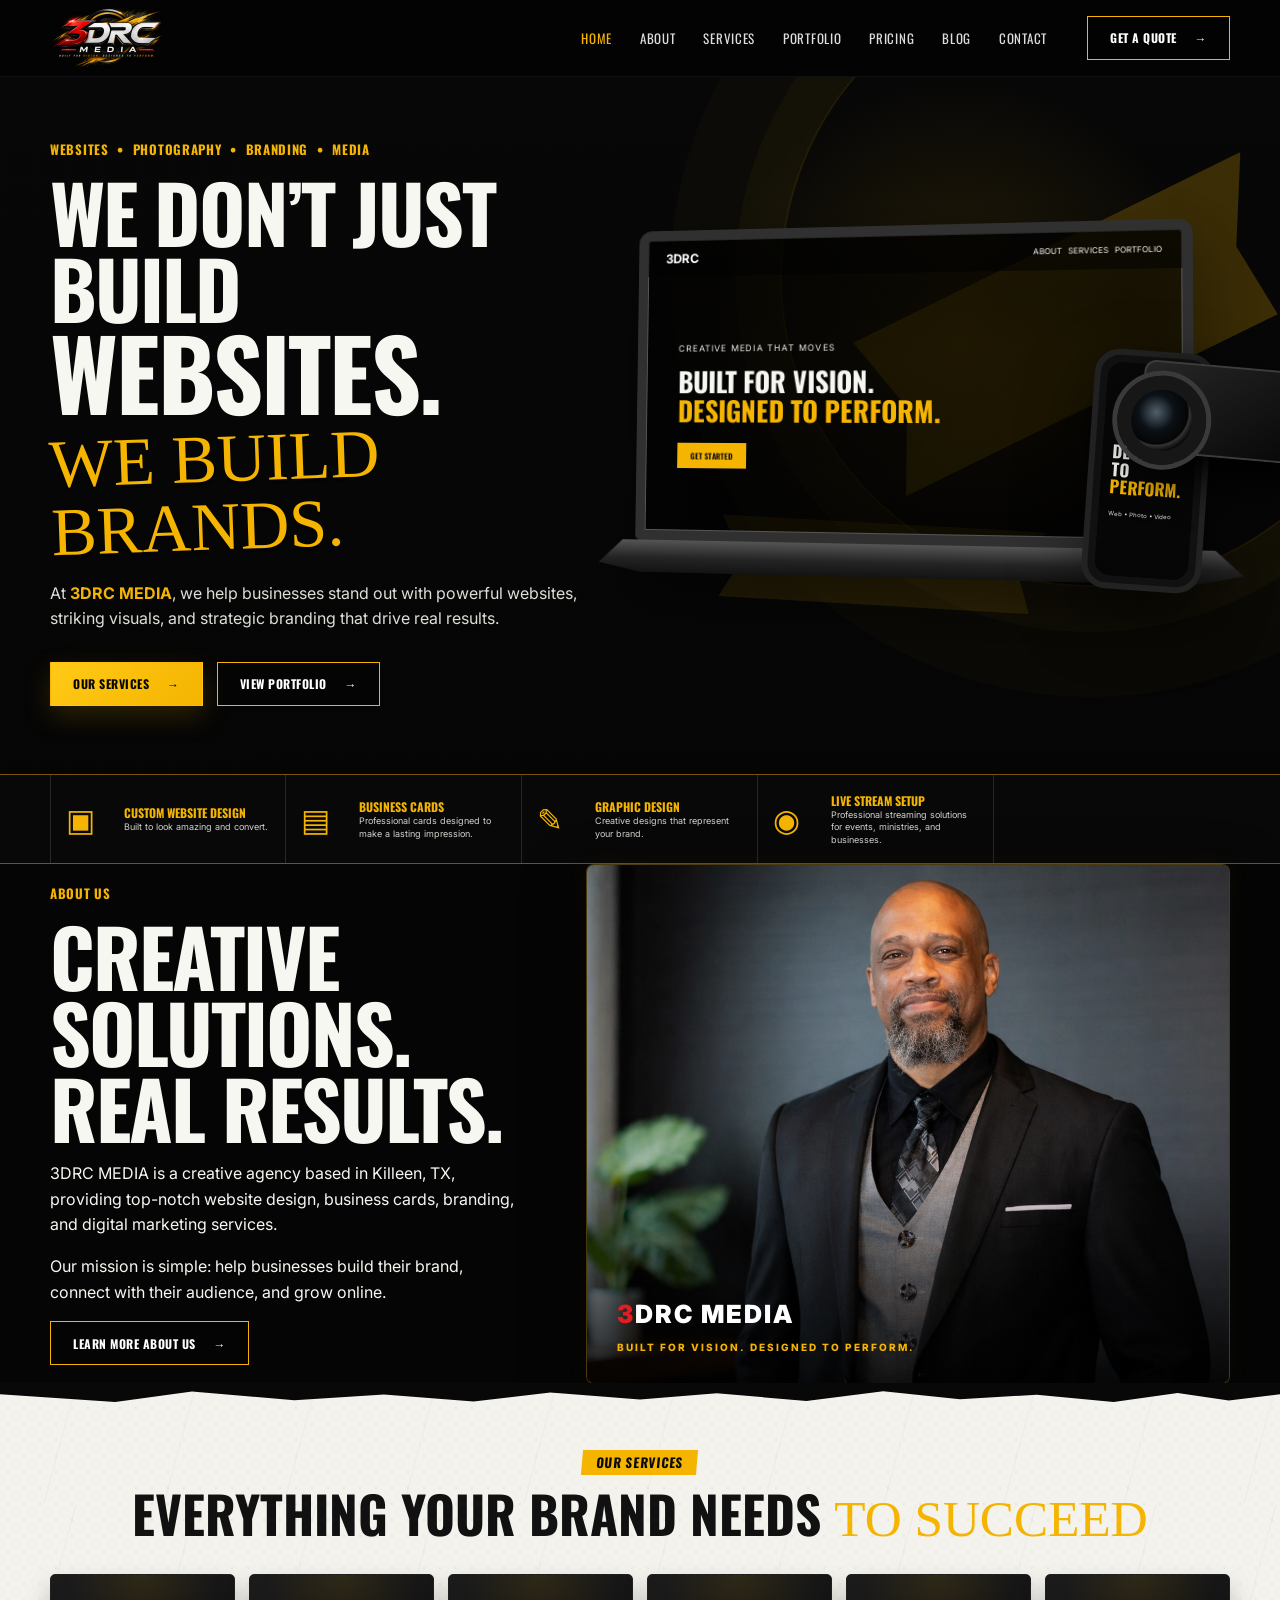
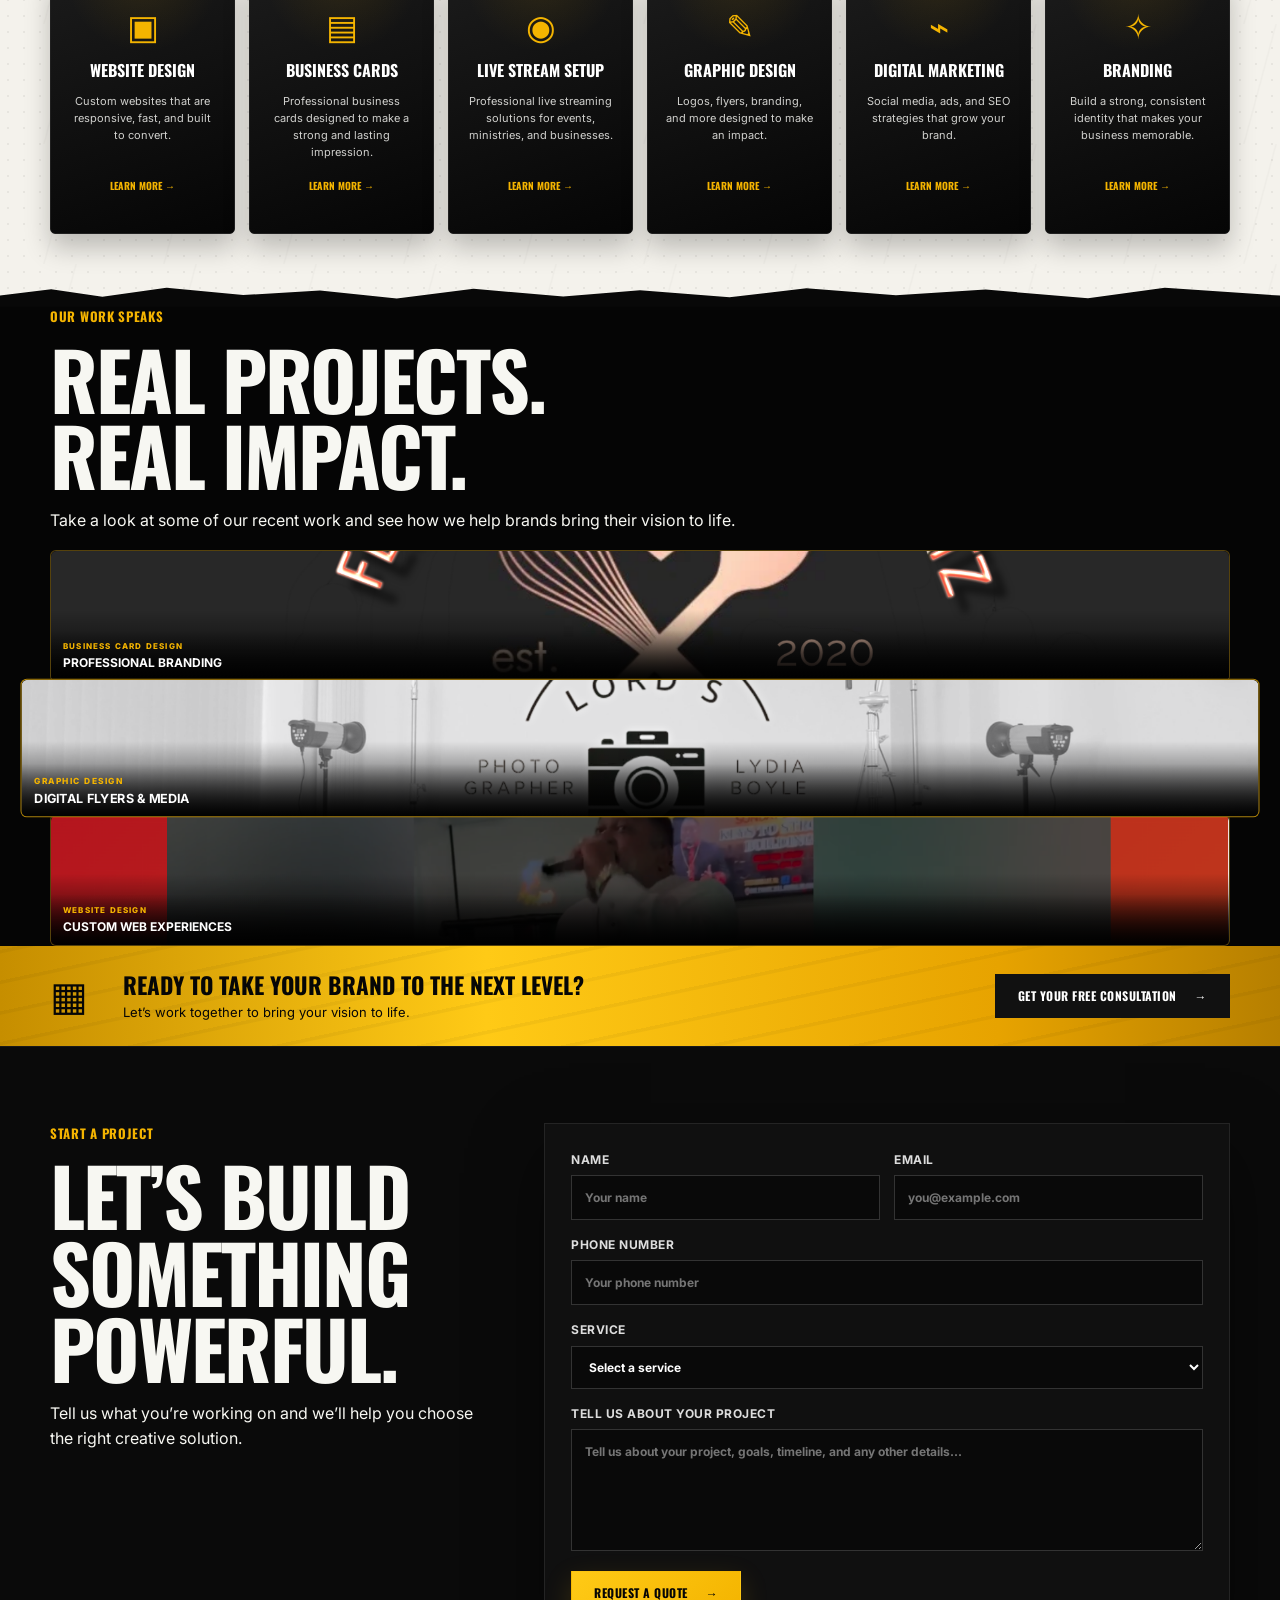
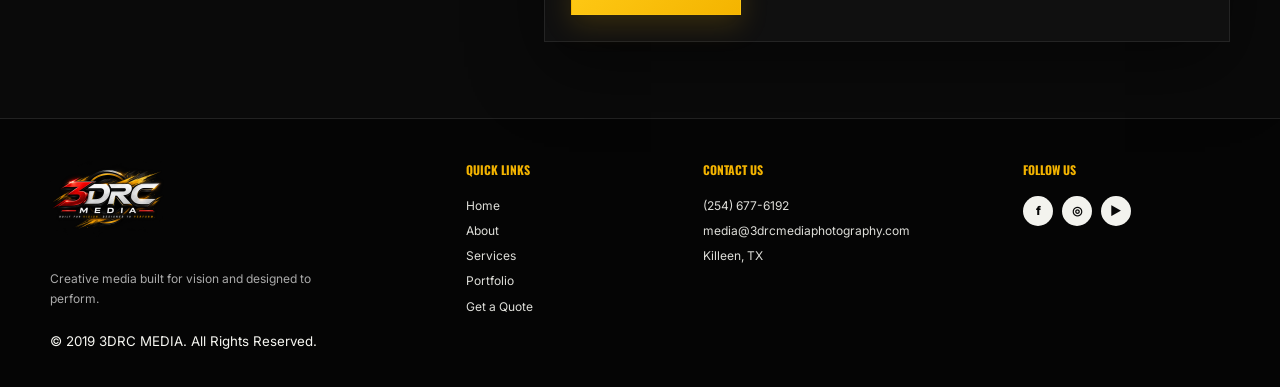
==== commit 8407651a: "Update index.html" ====
--- a/index.html
+++ b/index.html
@@ -17,7 +17,7 @@
         <img class="brand-logo" src="3drc-logo.png" alt="3DRC Media — Built for Vision. Designed to Perform.">
       </a>
 
-      <button class="menu-toggle" aria-label="Toggle navigation" aria-expanded="false">
+      <button class="menu-toggle" type="button" aria-label="Toggle navigation" aria-expanded="false">
         <span></span><span></span><span></span>
       </button>
 
@@ -305,6 +305,7 @@
   <button
     class="lightbox-close"
     id="lightboxClose"
+    type="button"
     aria-label="Close project"
   >
     &times;
@@ -312,7 +313,6 @@
 
   <div class="lightbox-content">
     <img
-      src=""
       alt=""
       id="lightboxImage"
     >
@@ -321,7 +321,6 @@
   </div>
 
 </div>
-</section>
 
     <section class="cta-band" id="pricing">
       <div class="container cta-inner">
@@ -433,8 +432,8 @@
         <small>© 2019 3DRC MEDIA. All Rights Reserved.</small>
       </div>
       <div><h4>Quick Links</h4><a href="#top">Home</a><a href="#about">About</a><a href="#services">Services</a><a href="#portfolio">Portfolio</a><a href="#contact">Get a Quote</a></div>
-      <div><h4>Contact Us</h4><a href="tel:+1256776192">(254) 677-6192</a><a href="mailto:media@3drcmediaphotography.com">media@3drcmediaphotography.com</a><span>Killeen, TX</span></div>
-      <div><h4>Follow Us</h4><div class="socials"><a href="https://www.facebook.com/3DRCMEDIA" aria-label="Facebook">f</a><a href="https://www.instagram.com/3drc_mediaservices/" aria-label="Instagram">◎</a><a href="https://www.youtube.com/@3DRCMEDIA" aria-label="YouTube">▶</div></div>
+      <div><h4>Contact Us</h4><a href="tel:+12546776192">(254) 677-6192</a><a href="mailto:media@3drcmediaphotography.com">media@3drcmediaphotography.com</a><span>Killeen, TX</span></div>
+      <div><h4>Follow Us</h4><div class="socials"><a href="https://www.facebook.com/3DRCMEDIA" aria-label="Facebook">f</a><a href="https://www.instagram.com/3drc_mediaservices/" aria-label="Instagram">◎</a><a href="https://www.youtube.com/@3DRCMEDIA" aria-label="YouTube">▶</a></div></div>
     </div>
   </footer>
 
@@ -445,7 +444,10 @@
       const isOpen = nav.classList.toggle('open');
       toggle.setAttribute('aria-expanded', isOpen);
     });
-    document.querySelectorAll('.main-nav a').forEach(link => link.addEventListener('click', () => nav.classList.remove('open')));
+    document.querySelectorAll('.main-nav a').forEach(link => link.addEventListener('click', () => {
+      nav.classList.remove('open');
+      toggle.setAttribute('aria-expanded', 'false');
+    }));
   </script>
   
   <script>
@@ -528,4 +530,4 @@
 });
 </script>
 </body>
-</html>+</html>
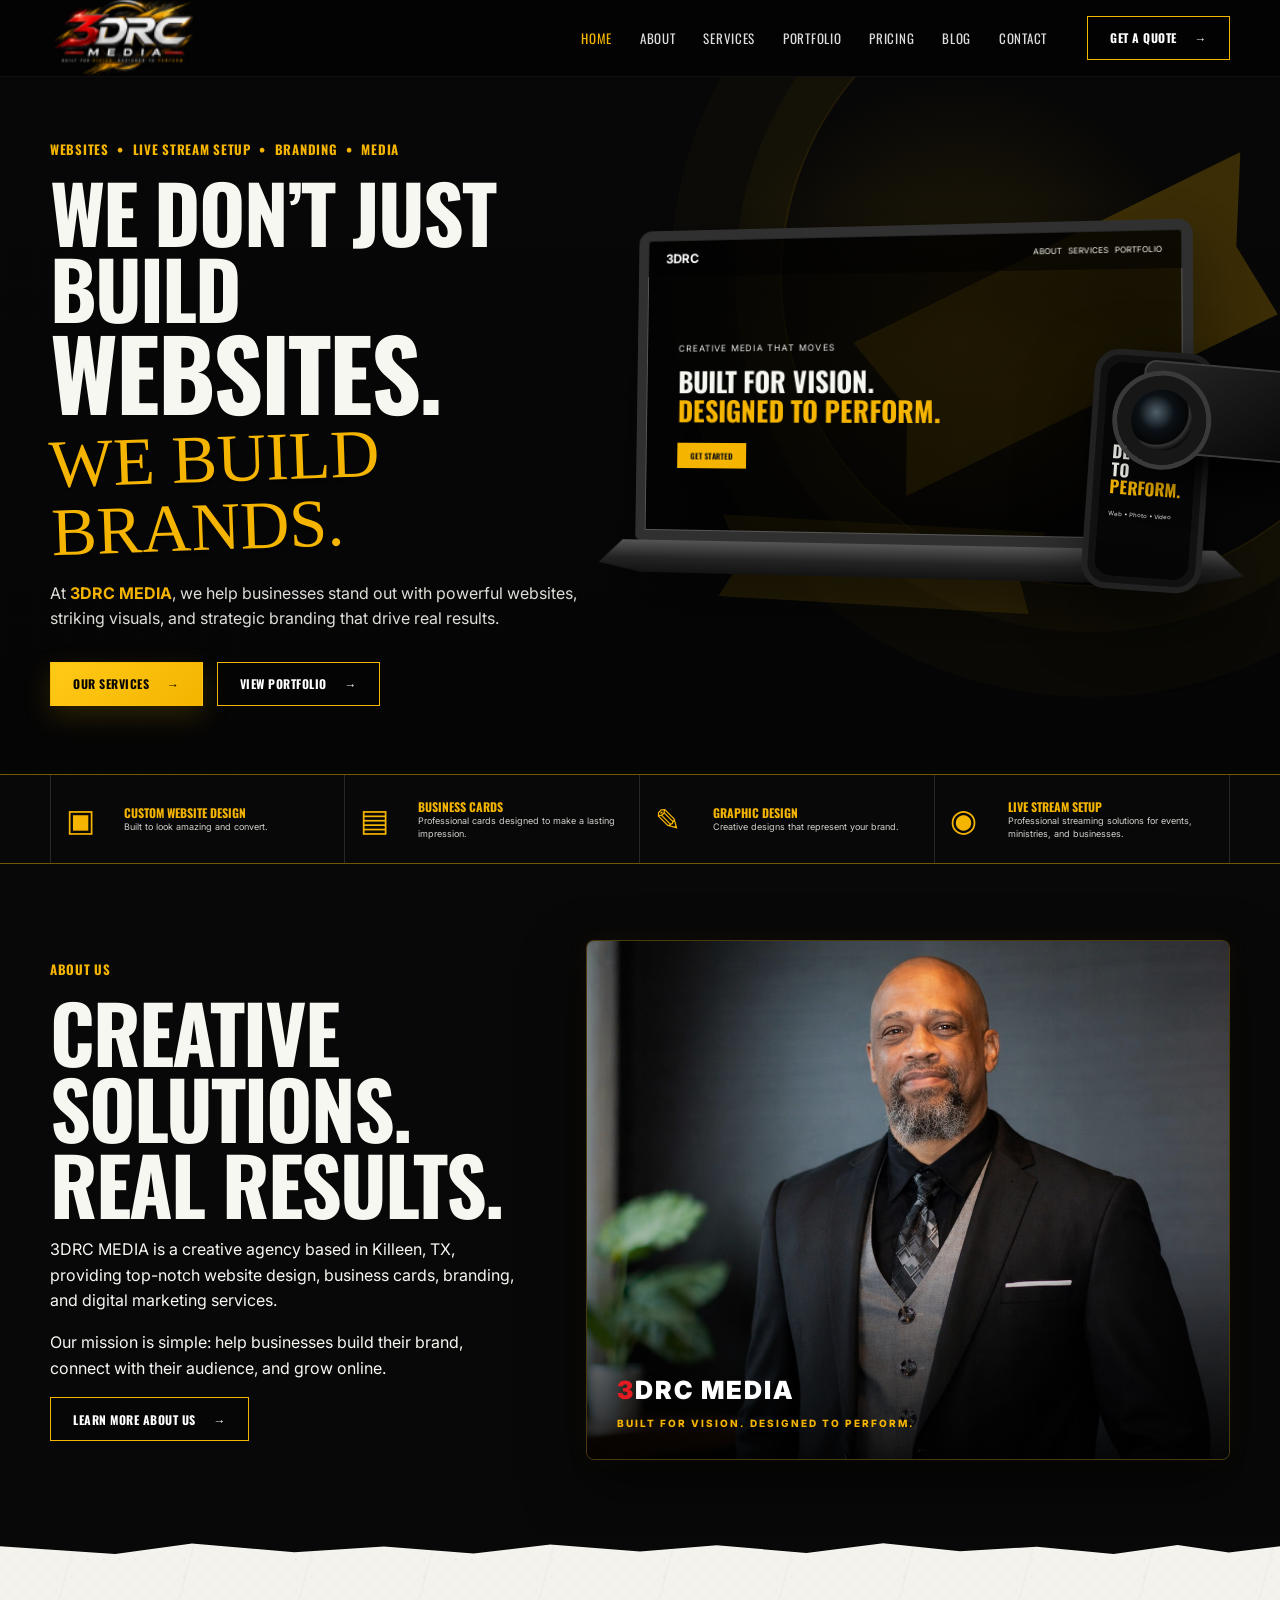
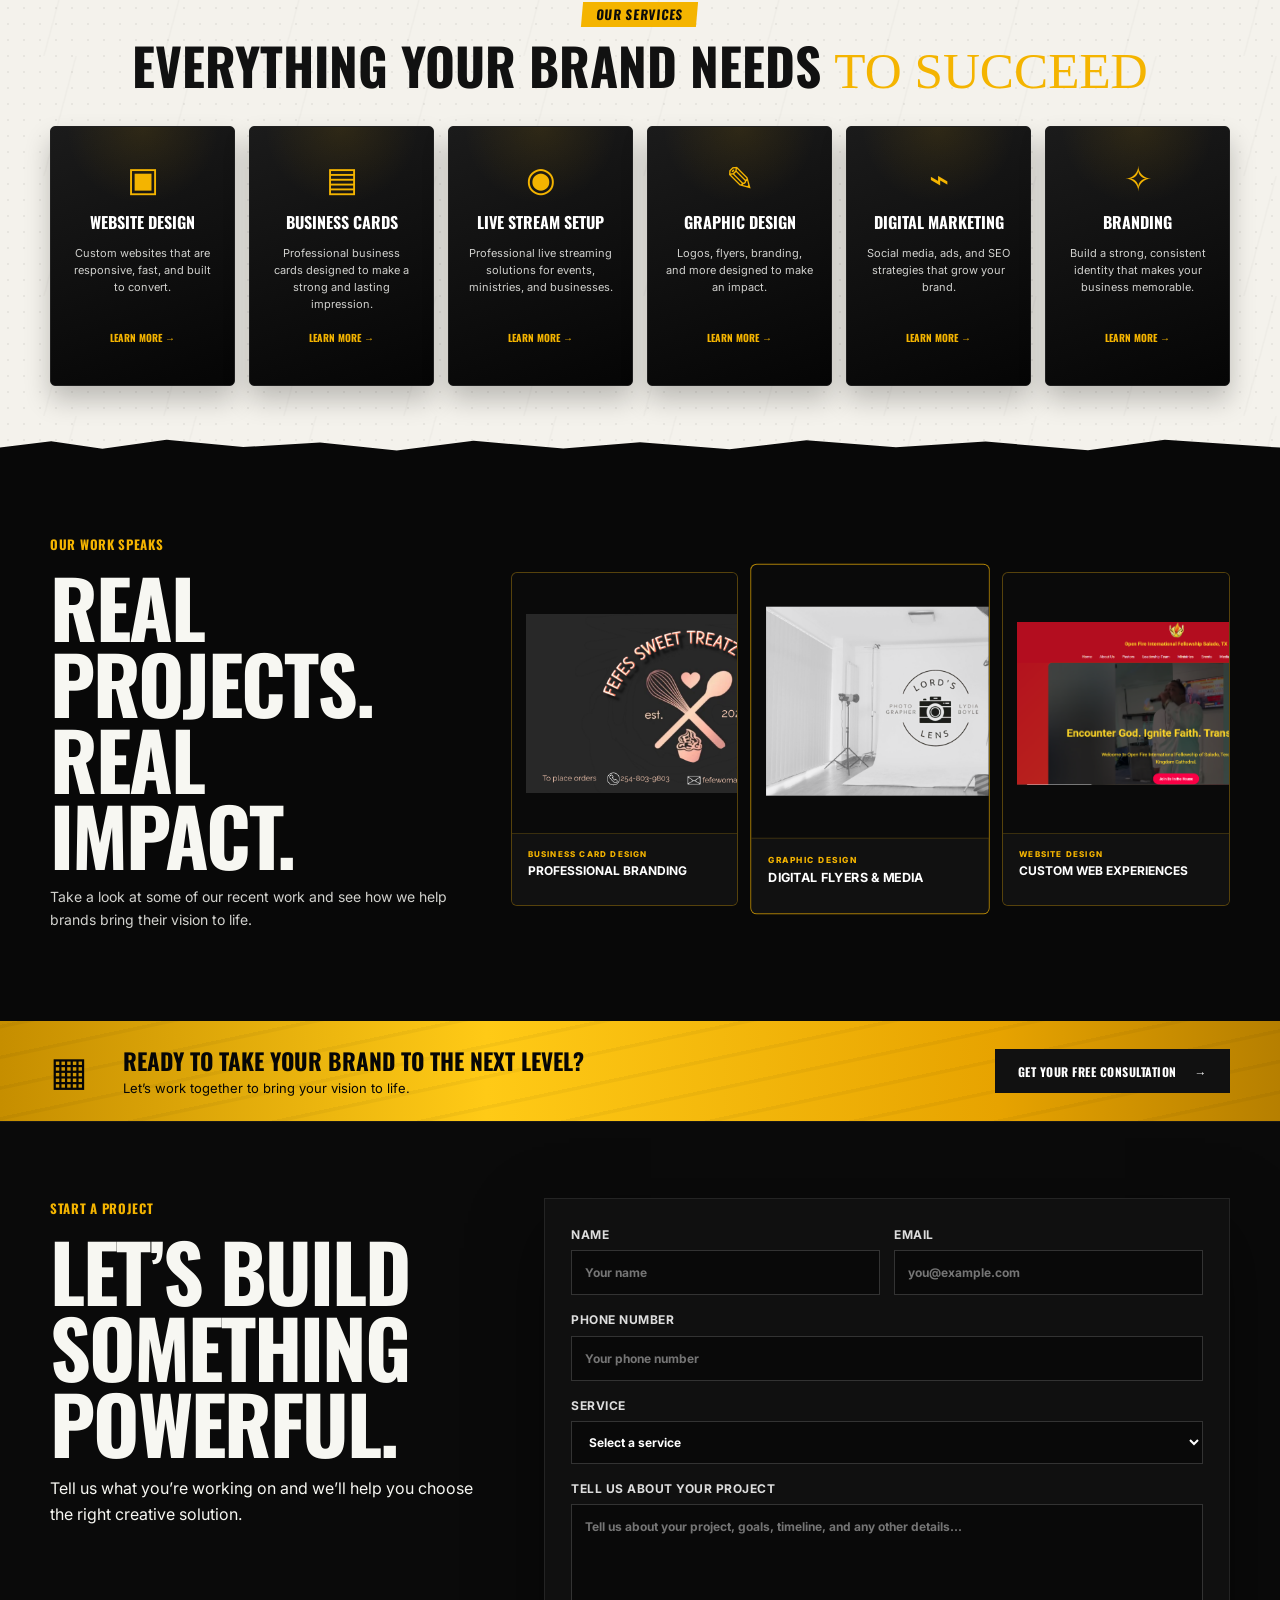
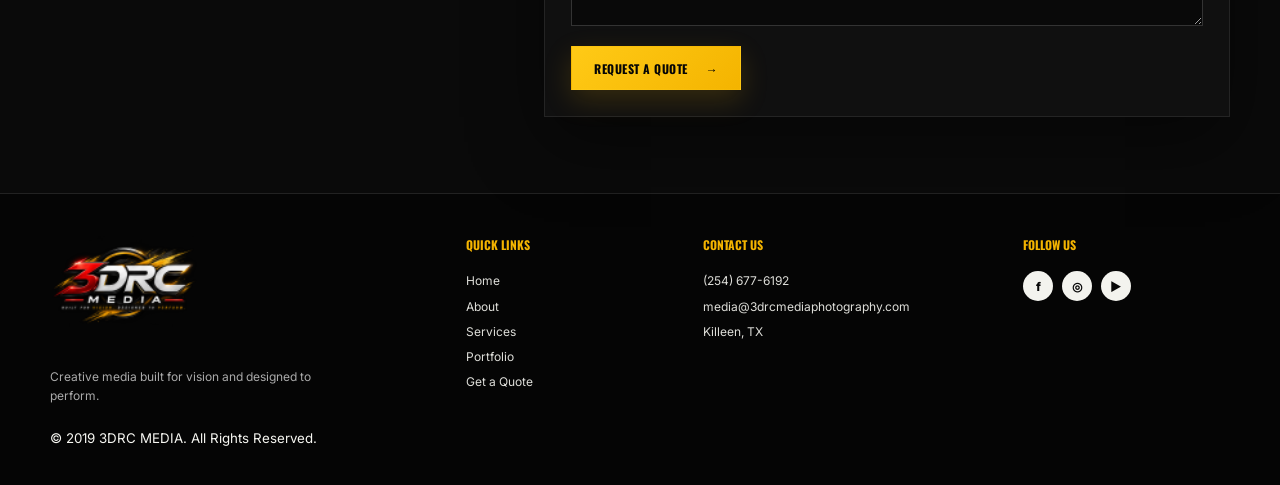
==== commit ed3f7153: "Update index.html" ====
--- a/index.html
+++ b/index.html
@@ -3,7 +3,7 @@
 <head>
   <meta charset="UTF-8" />
   <meta name="viewport" content="width=device-width, initial-scale=1.0" />
-  <meta name="description" content="3DRC Media — Website Design, Photography, Videography, Branding, Graphic Design and Digital Marketing in Killeen, Texas." />
+  <meta name="description" content="3DRC Media — Website Design, Live Stream Setup, Branding, Graphic Design and Digital Marketing in Killeen, Texas." />
   <title>3DRC Media | Creative Solutions. Real Results.</title>
   <link rel="preconnect" href="https://fonts.googleapis.com">
   <link rel="preconnect" href="https://fonts.gstatic.com" crossorigin>
@@ -40,7 +40,7 @@
       <div class="hero-noise"></div>
       <div class="container hero-grid">
         <div class="hero-copy">
-          <div class="eyebrow">Websites <span>•</span> Photography <span>•</span> Branding <span>•</span> Media</div>
+          <div class="eyebrow">Websites <span>•</span> Live Stream Setup <span>•</span> Branding <span>•</span> Media</div>
           <h1>We Don’t Just Build <span>Websites.</span></h1>
           <div class="script-heading">We Build Brands.</div>
           <p>At <strong>3DRC MEDIA</strong>, we help businesses stand out with powerful websites, striking visuals, and strategic branding that drive real results.</p>
--- a/style.css
+++ b/style.css
@@ -28,6 +28,7 @@
 .brand-mark { color: var(--red); font-size: 38px; transform: skewX(-8deg); }
 .brand-text { color: #e9e9e9; }
 .brand small { position: absolute; left: 25px; top: 31px; font-family: var(--body); font-size: 9px; letter-spacing: 5px; color: #fff; }
+.brand-logo { width: 148px; max-width: 100%; height: auto; }
 .main-nav { margin-left: auto; display: flex; align-items: center; gap: 28px; }
 .main-nav a { font-family: var(--display); text-transform: uppercase; font-size: 13px; letter-spacing: .7px; color: #ddd; transition: .2s ease; }
 .main-nav a:hover, .main-nav a.active { color: var(--gold); }
@@ -80,12 +81,15 @@
 .camera-lens { position: absolute; width: 89px; height: 89px; border-radius: 50%; left: -23px; top: 15px; border: 14px solid #171717; background: radial-gradient(circle at 40% 38%, #51606b, #0b1116 34%, #050505 60%, #333 63%, #0a0a0a 74%); box-shadow: 0 0 0 5px #3a3a3a; }
 
 .service-strip { background: #080808; border-bottom: 1px solid var(--border); }
-.strip-grid { min-height: 88px; display: grid; grid-template-columns: repeat(5,1fr); align-items: stretch; }
+.strip-grid { min-height: 88px; display: grid; grid-template-columns: repeat(4,1fr); align-items: stretch; }
 .strip-item { display: grid; grid-template-columns: 46px 1fr; gap: 12px; align-items: center; padding: 16px 15px; border-right: 1px solid rgba(255,255,255,.13); }
 .strip-item:first-child { border-left: 1px solid rgba(255,255,255,.13); }
 .strip-item .icon { font-size: 31px; color: var(--gold); line-height: 1; }
 .strip-item strong { display: block; font: 700 12px var(--display); text-transform: uppercase; color: var(--gold); }
 .strip-item small { display: block; font-size: 9px; color: #d2d2ce; line-height: 1.35; }
+
+.section-dark { background: #080808; }
+.about, .portfolio { padding: 76px 0; }
 
 .about-grid {
   display: grid;
@@ -244,13 +248,38 @@
 .service-card p { color: #d1d1ce; font-size: 11px; line-height: 1.55; min-height: 68px; }
 .service-card a { color: var(--gold); font: 700 10px var(--display); text-transform: uppercase; }
 
+.portfolio-grid {
+  display: grid;
+  grid-template-columns: 0.72fr 1.28fr;
+  align-items: center;
+  gap: 56px;
+}
+
+.portfolio-copy p {
+  max-width: 430px;
+  color: #d2d2ce;
+  font-size: 14px;
+}
+
+.portfolio-showcase {
+  display: grid;
+  grid-template-columns: repeat(3, minmax(0, 1fr));
+  gap: 18px;
+  align-items: center;
+}
+
 .portfolio-image {
   position: relative;
-  height: 130px;
+  aspect-ratio: 4 / 3;
+  min-height: 260px;
   overflow: hidden;
-  background: #000;
-  border-radius: 6px;
-  cursor: pointer;
+  background: #0a0a0a;
+  border-radius: 6px 6px 0 0;
+  cursor: zoom-in;
+  display: flex;
+  align-items: center;
+  justify-content: center;
+  padding: 14px;
 }
 
 /* Hover message */
@@ -274,8 +303,8 @@
 
 .view-overlay span {
   color: #f4b400;
-  font-size: 11px;
-  font-weight: 900;
+  font-size: 9px;
+  font-weight: 500;
   letter-spacing: 1.5px;
 
   padding: 9px 13px;
@@ -296,7 +325,8 @@
   height: 100%;
   display: block;
 
-  object-fit: cover;
+  object-fit: contain;
+  object-position: center;
 
   transition: transform 0.4s ease;
 }
@@ -308,19 +338,7 @@
 /* Dark gradient over bottom of image */
 
 .portfolio-image::after {
-  content: "";
-  position: absolute;
-  inset: 0;
-
-  background: linear-gradient(
-    to bottom,
-    transparent 45%,
-    rgba(0, 0, 0, 0.85) 100%
-  );
-
-  pointer-events: none;
-
-  z-index: 1;
+  content: none;
 }
 
 
@@ -377,19 +395,11 @@
 ======================================== */
 
 .portfolio-label {
-  position: absolute;
-
-  left: 0;
-  right: 0;
-  bottom: 0;
-
-  padding: 10px 12px;
-
-  background: linear-gradient(
-    transparent,
-    rgba(0, 0, 0, 0.95)
-  );
-
+  position: relative;
+  padding: 14px 16px 16px;
+  min-height: 72px;
+  background: #111;
+  border-top: 1px solid rgba(244, 180, 0, 0.18);
   z-index: 3;
 }
 
@@ -628,7 +638,8 @@
   }
 
   .portfolio-image {
-    height: 180px;
+    min-height: 240px;
+    aspect-ratio: 4 / 3;
   }
 
 }
@@ -675,7 +686,8 @@
   }
 
   .portfolio-image {
-    height: 140px;
+    min-height: 210px;
+    aspect-ratio: 4 / 3;
   }
 
   .portfolio-label {
@@ -721,7 +733,7 @@
   .main-nav { gap: 17px; }
   .nav-cta { display: none; }
   .service-cards { grid-template-columns: repeat(3,1fr); }
-  .strip-grid { grid-template-columns: repeat(5, 1fr); }
+  .strip-grid { grid-template-columns: repeat(4, 1fr); }
   .strip-item { grid-template-columns: 1fr; text-align: center; }
 }
 
@@ -739,7 +751,6 @@
   .phone { right: 2%; }
   .camera-shape { right: -85px; }
   .strip-grid { grid-template-columns: repeat(2,1fr); }
-  .strip-item:nth-child(5) { grid-column: 1 / -1; }
   .about-grid { gap: 18px; }
   .studio-card { min-height: 300px; }
   .service-cards { grid-template-columns: repeat(2,1fr); }
@@ -763,7 +774,6 @@
   .phone-screen strong { font-size: 13px; }
   .camera-shape { display: none; }
   .strip-grid { grid-template-columns: 1fr; }
-  .strip-item:nth-child(5) { grid-column: auto; }
   .strip-item { grid-template-columns: 44px 1fr; text-align: left; border-left: 1px solid rgba(255,255,255,.13); }
   .service-cards { grid-template-columns: 1fr; }
   .service-card { min-height: 230px; }
@@ -774,4 +784,4 @@
   .project-card strong { font-size: 23px; }
   .form-row { grid-template-columns: 1fr; gap: 0; }
   .footer-grid { grid-template-columns: 1fr; }
-}+}
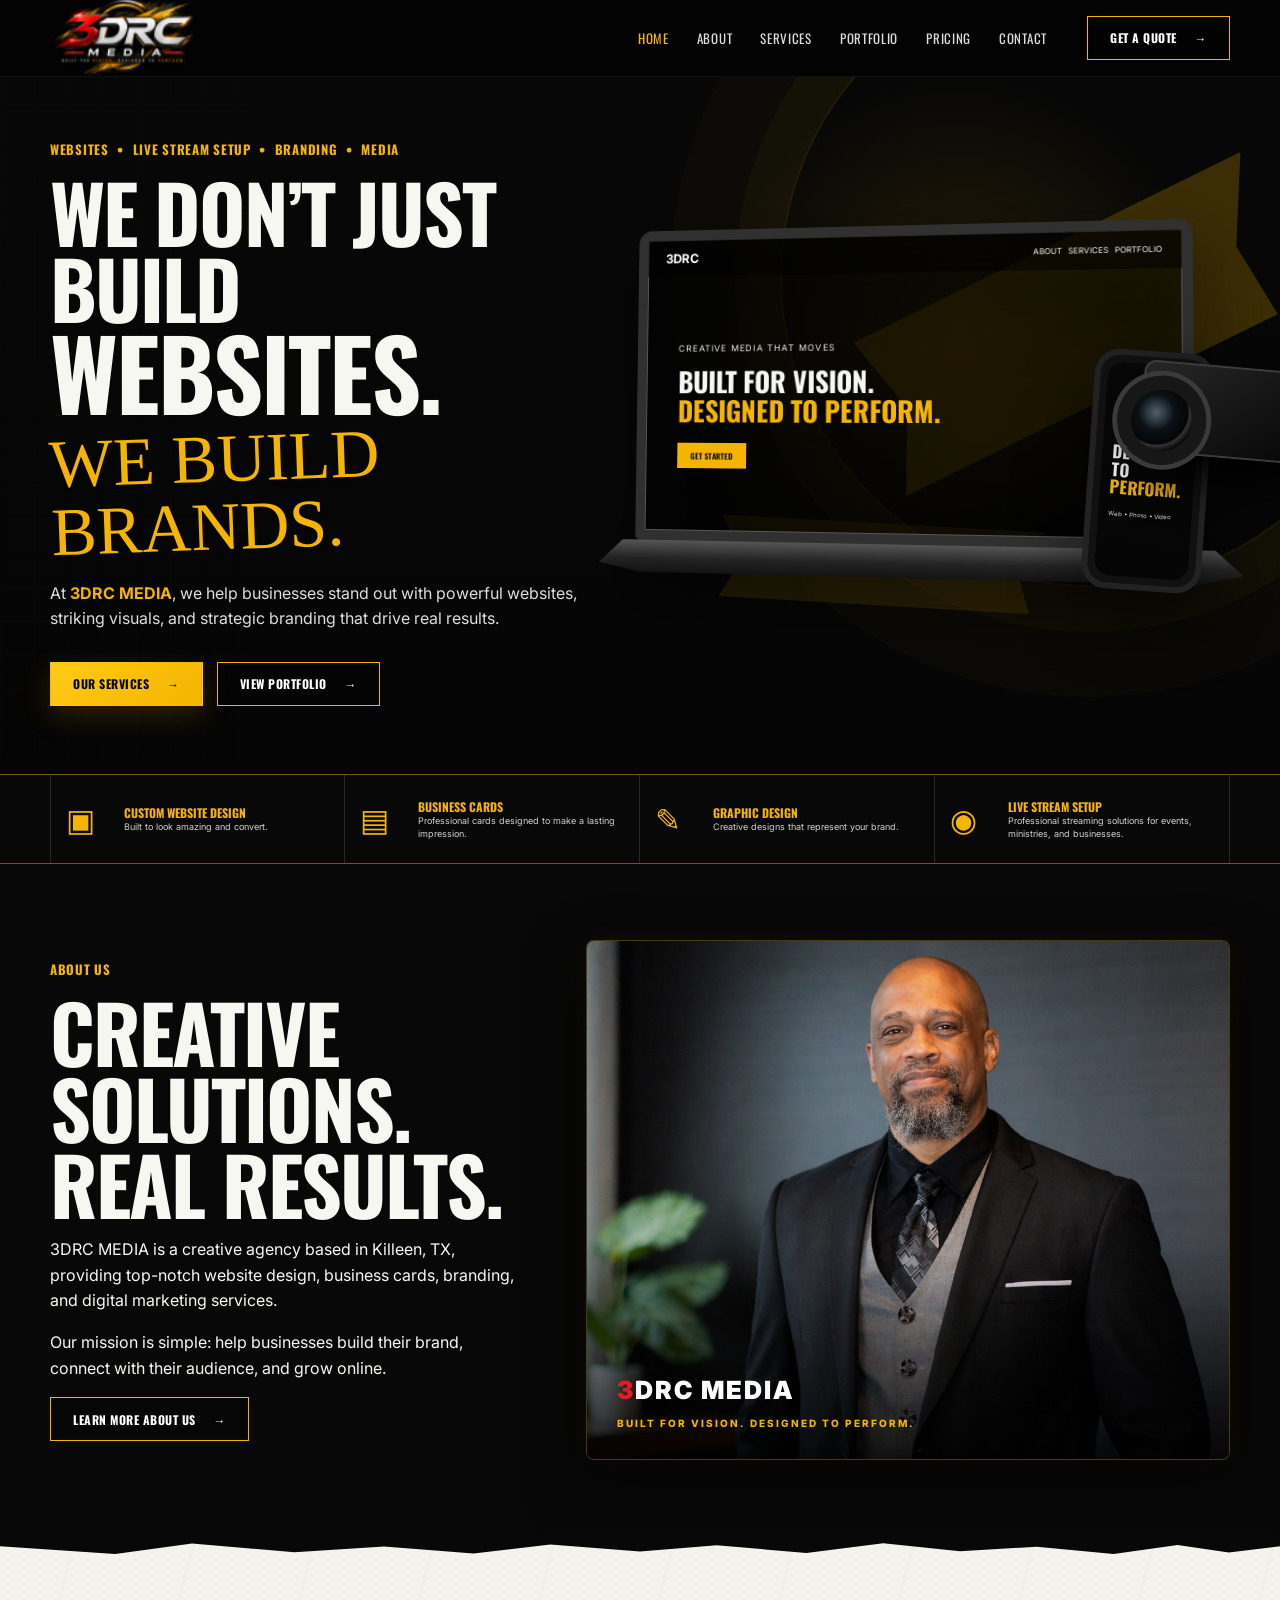
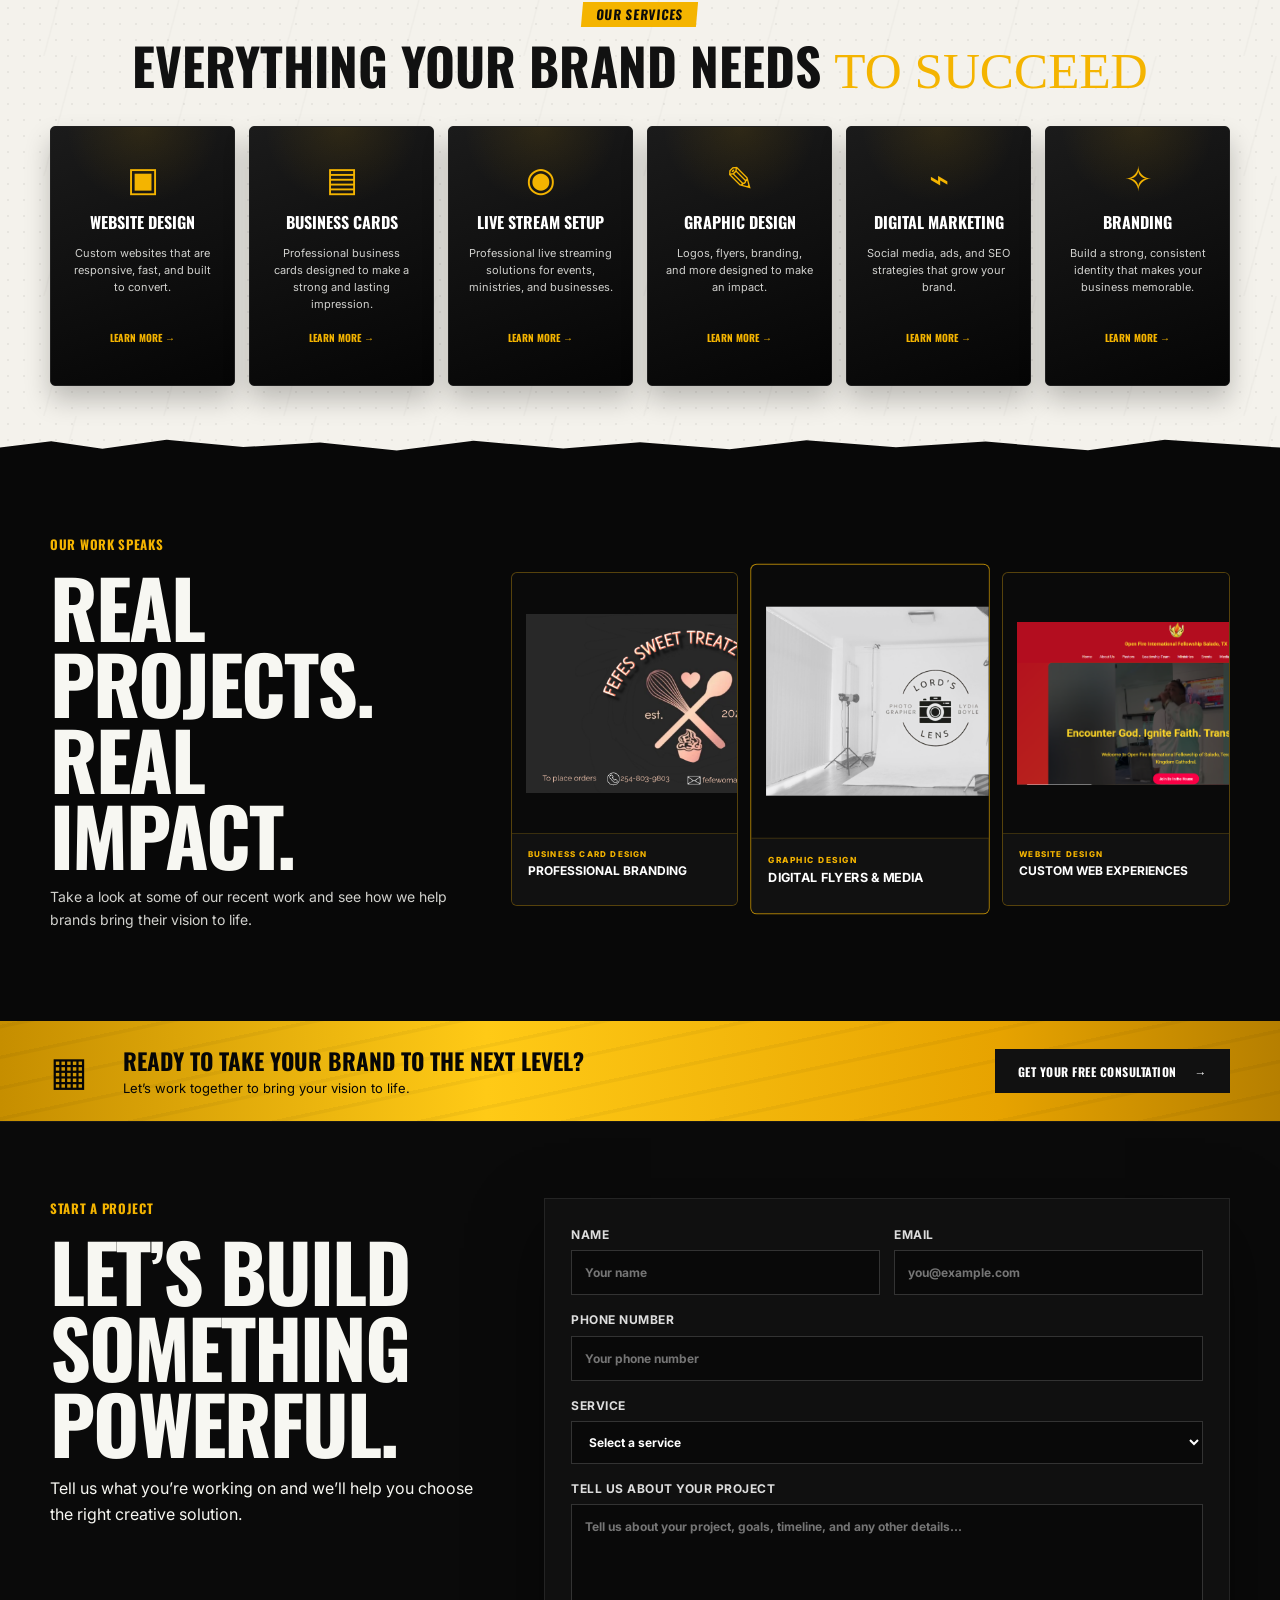
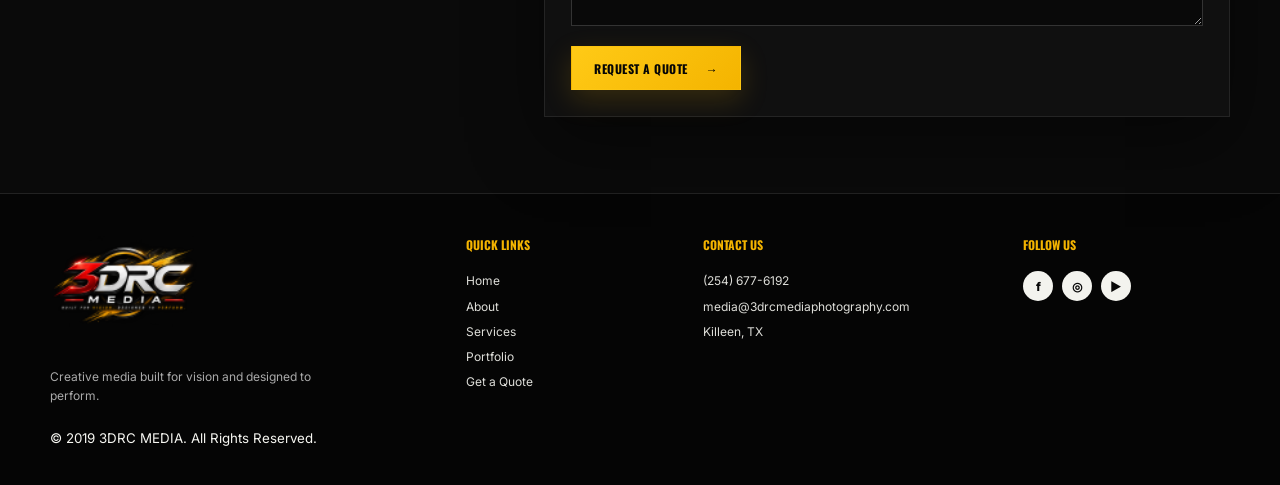
==== commit 4ea1c679: "Update index.html" ====
--- a/index.html
+++ b/index.html
@@ -27,7 +27,6 @@
         <a href="#services">Services</a>
         <a href="#portfolio">Portfolio</a>
         <a href="#pricing">Pricing</a>
-        <a href="#blog">Blog</a>
         <a href="#contact">Contact</a>
       </nav>
 
